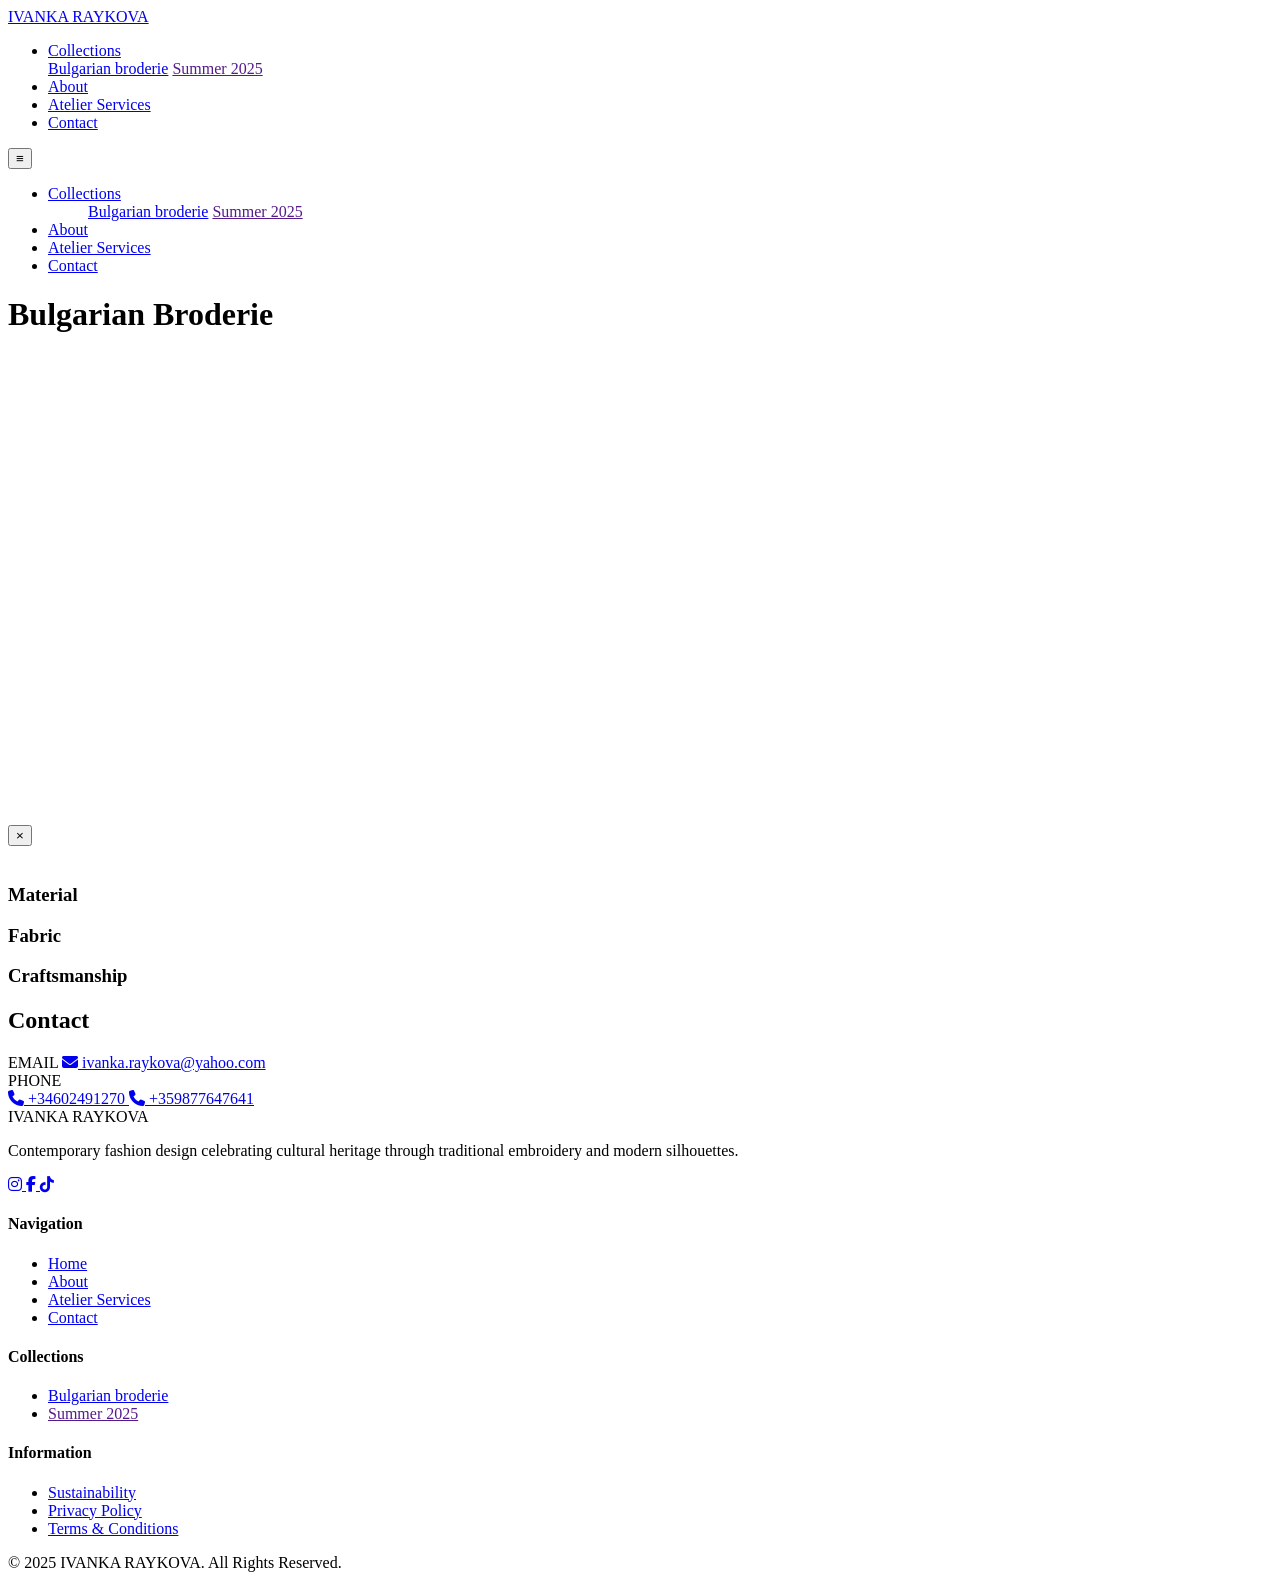
==== collections/bulgarian-broderie/index.html @ 5fd11f53 "fix hamburger on collection not working" ====
<!DOCTYPE html>
<html lang="en">

<head>
    <meta charset="UTF-8">
    <meta name="viewport" content="width=device-width, initial-scale=1.0">
    <title>Bulgarian Broderie | IVANKA RAYKOVA</title>
    <link rel="stylesheet" href="../../styles/collection-template.css">
    <link rel="stylesheet" href="https://cdnjs.cloudflare.com/ajax/libs/font-awesome/6.5.1/css/all.min.css">
</head>

<body>
    <!-- Header -->
    <header>
        <div class="container">
            <div class="header-content">
                <a href="../../index.html" class="logo">IVANKA RAYKOVA</a>
                <!-- Desktop Navigation -->
                <nav>
                    <ul class="nav-desktop">
                        <li class="dropdown">
                            <a href="#" class="dropdown-toggle">Collections</a>
                            <div class="dropdown-content">
                                <a href="../bulgarian-broderie/">Bulgarian broderie</a>
                                <a href="">Summer 2025</a>
                                <!-- <a href="">Winter 2024</a> -->
                            </div>
                        </li>
                        <li><a href="../../index.html#about">About</a></li>
                        <li><a href="../../index.html#atelier">Atelier Services</a></li>
                        <li><a href="../../index.html#contact">Contact</a></li>
                    </ul>
                </nav>

                <!-- Mobile Navigation Toggle -->
                <button class="mobile-nav-toggle">≡</button>
                <div class="mobile-nav">
                    <ul>
                        <li class="dropdown-mobile">
                            <a href="#">Collections</a>
                            <ul class="mobile-submenu">
                                <a href="../bulgarian-broderie/">Bulgarian broderie</a>
                                <a href="">Summer 2025</a>
                                <!-- <a href="">Winter 2024</a> -->
                            </ul>
                        </li>
                        <li><a href="../../index.html#about">About</a></li>
                        <li><a href="../../index.html#atelier">Atelier Services</a></li>
                        <li><a href="../../index.html#contact">Contact</a></li>
                    </ul>
                </div>
            </div>
        </div>
    </header>

    <!-- Collection Content -->
    <main>
        <div class="container">
            <h1 id="collection-title" class="section-title">Bulgarian Broderie</h1>

            <!-- Video Section -->
            <div class="collection-video">
                <iframe width="100%" height="450"
                    src="https://www.youtube.com/embed/IGnrsP5Ec30?autoplay=1&mute=0&quality=hd1080"
                    title="Bulgarian Broderie Collection" frameborder="0"
                    allow="accelerometer; autoplay; clipboard-write; encrypted-media; gyroscope; picture-in-picture; web-share"
                    allowfullscreen>
                </iframe>
            </div>

            <p id="collection-description" class="collection-description"></p>
            <div id="collection-grid" class="collection-grid"></div>
        </div>
    </main>

    <!-- Product Detail Modal -->
    <div id="product-detail" class="product-detail">
        <button id="closeDetailBtn" class="close-detail">&times;</button>
        <div class="detail-container">
            <div class="detail-image">
                <img id="detail-img" src="" alt="">
            </div>
            <div class="detail-info">
                <h2 id="detail-title" class="detail-title"></h2>
                <p id="detail-description"></p>
                <div class="detail-specs">
                    <div class="spec-item">
                        <h3>Material</h3>
                        <p id="detail-material"></p>
                    </div>
                    <div class="spec-item">
                        <h3>Fabric</h3>
                        <p id="detail-fabric"></p>
                    </div>
                    <div class="spec-item">
                        <h3>Craftsmanship</h3>
                        <p id="detail-craftsmanship"></p>
                    </div>
                </div>
            </div>
        </div>
    </div>

    <!-- Contact -->
    <section id="contact" class="contact">
        <div class="container">
            <h2 class="section-title">Contact</h2>
            <div class="contact-content">
                <div class="contact-item">
                    <span class="contact-label">EMAIL</span>
                    <a href="mailto:ivanka.raykova@yahoo.com" class="contact-link">
                        <i class="fas fa-envelope"></i>
                        ivanka.raykova@yahoo.com
                    </a>
                </div>
                <div class="contact-divider"></div>
                <div class="contact-item">
                    <span class="contact-label">PHONE</span>
                    <div class="phone-links">
                        <a href="tel:+34602491270" class="contact-link">
                            <i class="fas fa-phone"></i>
                            +34602491270
                        </a>
                        <a href="tel:+359877647641" class="contact-link">
                            <i class="fas fa-phone"></i>
                            +359877647641
                        </a>
                    </div>
                </div>
            </div>
        </div>
    </section>

    <!-- Footer -->
    <footer>
        <div class="container">
            <div class="footer-content">
                <div class="footer-col">
                    <div class="footer-logo">IVANKA RAYKOVA</div>
                    <p>Contemporary fashion design celebrating cultural heritage through traditional embroidery and
                        modern silhouettes.</p>
                    <div class="social-links">
                        <a href="https://www.instagram.com/ivanka.atelier/" class="social-link" target="_blank"
                            aria-label="Instagram">
                            <i class="fab fa-instagram"></i>
                        </a>
                        <a href="https://www.facebook.com/Bulgaritasdesign" class="social-link" target="_blank"
                            aria-label="Facebook">
                            <i class="fab fa-facebook-f"></i>
                        </a>
                        <a href="https://www.tiktok.com/@ivanka.atelier" class="social-link" target="_blank"
                            aria-label="TikTok">
                            <i class="fab fa-tiktok"></i>
                        </a>
                    </div>
                </div>
                <div class="footer-col">
                    <h4 class="footer-heading">Navigation</h4>
                    <ul class="footer-nav">
                        <li><a href="../../index.html">Home</a></li>
                        <li><a href="../../index.html#about">About</a></li>
                        <li><a href="../../index.html#atelier">Atelier Services</a></li>
                        <li><a href="../../index.html#contact">Contact</a></li>
                    </ul>
                </div>
                <div class="footer-col">
                    <h4 class="footer-heading">Collections</h4>
                    <ul class="footer-nav">
                        <li><a href="../bulgarian-broderie/">Bulgarian broderie</a></li>
                        <li><a href="">Summer 2025</a></li>
                        <!-- <li><a href="">Winter 2024</a></li> -->
                    </ul>
                </div>
                <div class="footer-col">
                    <h4 class="footer-heading">Information</h4>
                    <ul class="footer-nav">
                        <li><a href="../../sustainability.html" target="_blank">Sustainability</a></li>
                        <li><a href="../../privacy-policy.html" target="_blank">Privacy Policy</a></li>
                        <li><a href="../../terms-and-conditions.html" target="_blank">Terms & Conditions</a></li>
                    </ul>
                </div>
            </div>
            <div class="copyright">
                <p>&copy; 2025 IVANKA RAYKOVA. All Rights Reserved.</p>
            </div>
        </div>
    </footer>

    <!-- Scripts -->
    <script src="../../scripts/collection-template.js"></script>
    <script>
        // Mobile Navigation (same behavior as the homepage)
        const mobileNavToggle = document.querySelector('.mobile-nav-toggle');
        const mobileNav = document.querySelector('.mobile-nav');

        if (mobileNavToggle && mobileNav) {
            mobileNavToggle.addEventListener('click', () => {
                mobileNav.classList.toggle('active');
                mobileNavToggle.textContent = mobileNav.classList.contains('active') ? '×' : '≡';
            });
        }

        // Mobile dropdown submenu - prevent the whole menu from closing
        const mobileDropdownToggle = document.querySelector('.dropdown-mobile > a');
        const mobileSubmenu = document.querySelector('.mobile-submenu');

        if (mobileDropdownToggle && mobileSubmenu) {
            mobileDropdownToggle.addEventListener('click', (e) => {
                e.preventDefault();
                e.stopPropagation();
                mobileSubmenu.classList.toggle('active');
                mobileDropdownToggle.textContent = mobileSubmenu.classList.contains('active')
                    ? 'Collections -'
                    : 'Collections +';
            });
        }

        // Close mobile nav when clicking a link (except the dropdown toggle)
        const mobileNavLinks = document.querySelectorAll('.mobile-nav a:not(.dropdown-mobile > a)');
        mobileNavLinks.forEach(link => {
            link.addEventListener('click', () => {
                mobileNav.classList.remove('active');
                mobileNavToggle.textContent = '≡';
            });
        });

        // Form submission (prevent default)
        const form = document.querySelector('form');
        if (form) {
            form.addEventListener('submit', (e) => {
                e.preventDefault();
                alert('Thank you for your message. We will be in touch soon.');
                form.reset();
            });
        }
    </script>
</body>

</html>
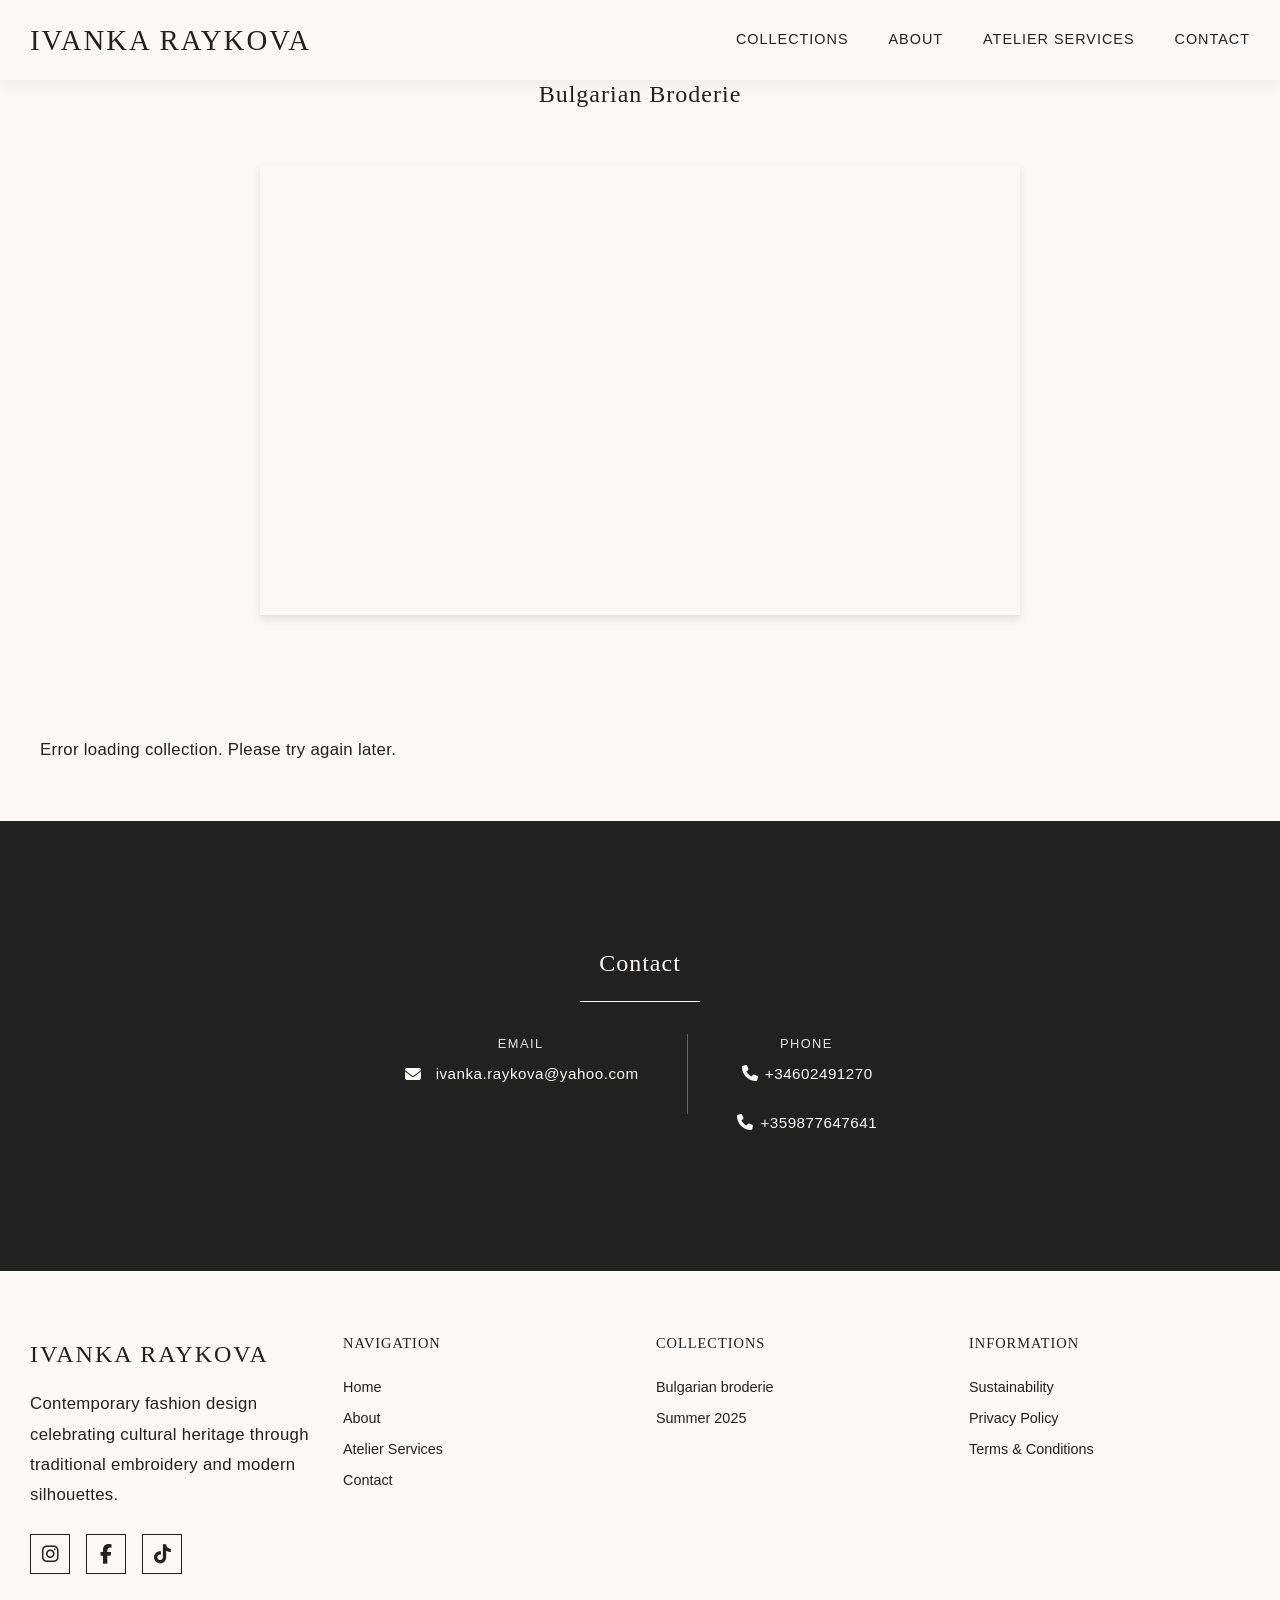
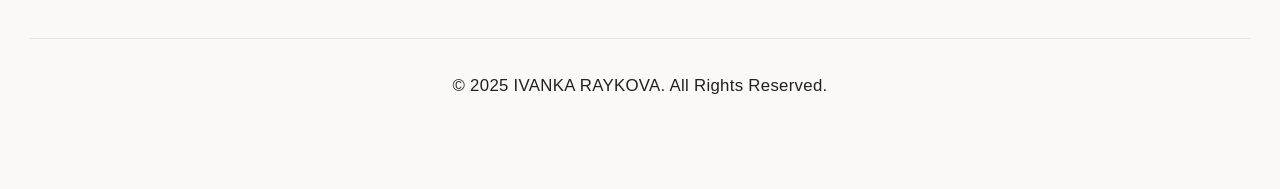
==== commit ed3ad6d1: "improvements" ====
--- a/collections/bulgarian-broderie/index.html
+++ b/collections/bulgarian-broderie/index.html
@@ -5,6 +5,23 @@
     <meta charset="UTF-8">
     <meta name="viewport" content="width=device-width, initial-scale=1.0">
     <title>Bulgarian Broderie | IVANKA RAYKOVA</title>
+    <meta name="description"
+        content="Bulgarian Broderie — a collection celebrating traditional Bulgarian embroidery reimagined in contemporary silhouettes. Handcrafted, made-to-order pieces by Ivanka Raykova.">
+    <link rel="canonical" href="https://ivankaraykova.com/collections/bulgarian-broderie/">
+    <link rel="icon" href="../../images/1.jpg" type="image/jpeg">
+    <link rel="apple-touch-icon" href="../../images/1.jpg">
+    <!-- Open Graph / social sharing -->
+    <meta property="og:type" content="website">
+    <meta property="og:title" content="Bulgarian Broderie | IVANKA RAYKOVA">
+    <meta property="og:description"
+        content="A collection celebrating traditional Bulgarian embroidery reimagined in contemporary silhouettes.">
+    <meta property="og:url" content="https://ivankaraykova.com/collections/bulgarian-broderie/">
+    <meta property="og:image" content="https://ivankaraykova.com/collections/bulgarian-broderie/images/1.jpg">
+    <meta name="twitter:card" content="summary_large_image">
+    <meta name="twitter:title" content="Bulgarian Broderie | IVANKA RAYKOVA">
+    <meta name="twitter:description"
+        content="A collection celebrating traditional Bulgarian embroidery reimagined in contemporary silhouettes.">
+    <meta name="twitter:image" content="https://ivankaraykova.com/collections/bulgarian-broderie/images/1.jpg">
     <link rel="stylesheet" href="../../styles/collection-template.css">
     <link rel="stylesheet" href="https://cdnjs.cloudflare.com/ajax/libs/font-awesome/6.5.1/css/all.min.css">
 </head>
@@ -33,8 +50,9 @@
                 </nav>
 
                 <!-- Mobile Navigation Toggle -->
-                <button class="mobile-nav-toggle">≡</button>
-                <div class="mobile-nav">
+                <button class="mobile-nav-toggle" aria-label="Open navigation menu" aria-expanded="false"
+                    aria-controls="mobile-nav">≡</button>
+                <div class="mobile-nav" id="mobile-nav">
                     <ul>
                         <li class="dropdown-mobile">
                             <a href="#">Collections</a>
@@ -140,15 +158,15 @@
                     <p>Contemporary fashion design celebrating cultural heritage through traditional embroidery and
                         modern silhouettes.</p>
                     <div class="social-links">
-                        <a href="https://www.instagram.com/ivanka.atelier/" class="social-link" target="_blank"
+                        <a href="https://www.instagram.com/ivanka.atelier/" class="social-link" target="_blank" rel="noopener noreferrer"
                             aria-label="Instagram">
                             <i class="fab fa-instagram"></i>
                         </a>
-                        <a href="https://www.facebook.com/Bulgaritasdesign" class="social-link" target="_blank"
+                        <a href="https://www.facebook.com/Bulgaritasdesign" class="social-link" target="_blank" rel="noopener noreferrer"
                             aria-label="Facebook">
                             <i class="fab fa-facebook-f"></i>
                         </a>
-                        <a href="https://www.tiktok.com/@ivanka.atelier" class="social-link" target="_blank"
+                        <a href="https://www.tiktok.com/@ivanka.atelier" class="social-link" target="_blank" rel="noopener noreferrer"
                             aria-label="TikTok">
                             <i class="fab fa-tiktok"></i>
                         </a>
@@ -174,9 +192,9 @@
                 <div class="footer-col">
                     <h4 class="footer-heading">Information</h4>
                     <ul class="footer-nav">
-                        <li><a href="../../sustainability.html" target="_blank">Sustainability</a></li>
-                        <li><a href="../../privacy-policy.html" target="_blank">Privacy Policy</a></li>
-                        <li><a href="../../terms-and-conditions.html" target="_blank">Terms & Conditions</a></li>
+                        <li><a href="../../sustainability.html" target="_blank" rel="noopener noreferrer">Sustainability</a></li>
+                        <li><a href="../../privacy-policy.html" target="_blank" rel="noopener noreferrer">Privacy Policy</a></li>
+                        <li><a href="../../terms-and-conditions.html" target="_blank" rel="noopener noreferrer">Terms & Conditions</a></li>
                     </ul>
                 </div>
             </div>
@@ -195,8 +213,10 @@
 
         if (mobileNavToggle && mobileNav) {
             mobileNavToggle.addEventListener('click', () => {
-                mobileNav.classList.toggle('active');
-                mobileNavToggle.textContent = mobileNav.classList.contains('active') ? '×' : '≡';
+                const isOpen = mobileNav.classList.toggle('active');
+                mobileNavToggle.textContent = isOpen ? '×' : '≡';
+                mobileNavToggle.setAttribute('aria-expanded', isOpen ? 'true' : 'false');
+                mobileNavToggle.setAttribute('aria-label', isOpen ? 'Close navigation menu' : 'Open navigation menu');
             });
         }
 
@@ -221,6 +241,8 @@
             link.addEventListener('click', () => {
                 mobileNav.classList.remove('active');
                 mobileNavToggle.textContent = '≡';
+                mobileNavToggle.setAttribute('aria-expanded', 'false');
+                mobileNavToggle.setAttribute('aria-label', 'Open navigation menu');
             });
         });
 
--- a/styles/collection-template.css
+++ b/styles/collection-template.css
@@ -0,0 +1,759 @@
+/* Base Styles */
+:root {
+    --primary-color: #faf9f6;
+    --secondary-color: #212121;
+    --accent-color: #e9e5dc;
+    --border-color: #e0d9cb;
+    --font-main: 'Montserrat', sans-serif;
+    --font-secondary: 'Cormorant Garamond', serif;
+    --transition: all 0.3s ease;
+    --shadow: 0 5px 15px rgba(0, 0, 0, 0.05);
+}
+
+* {
+    margin: 0;
+    padding: 0;
+    box-sizing: border-box;
+}
+
+body {
+    font-family: var(--font-main);
+    color: var(--secondary-color);
+    background-color: var(--primary-color);
+    line-height: 1.6;
+    overflow-x: hidden;
+    font-weight: 300;
+    padding-top: 80px;
+    /* Adjust this value based on your header height */
+}
+
+a {
+    text-decoration: none;
+    color: inherit;
+    transition: var(--transition);
+}
+
+ul {
+    list-style: none;
+}
+
+img {
+    max-width: 100%;
+    height: auto;
+    display: block;
+}
+
+button,
+.btn {
+    background: none;
+    border: none;
+    cursor: pointer;
+    font-family: inherit;
+    font-size: inherit;
+    padding: 0;
+    transition: var(--transition);
+}
+
+.container {
+    width: 100%;
+    max-width: 1400px;
+    margin: 0 auto;
+    padding: 0 30px;
+}
+
+/* Typography */
+h1,
+h2,
+h3,
+h4,
+h5 {
+    font-weight: normal;
+    line-height: 1.2;
+    font-family: var(--font-secondary);
+}
+
+h1 {
+    font-size: clamp(2.5rem, 6vw, 4rem);
+    letter-spacing: 1px;
+    font-weight: 400;
+}
+
+h2 {
+    font-size: clamp(1.8rem, 4vw, 2.8rem);
+    margin-bottom: 2rem;
+    letter-spacing: 0.5px;
+    font-weight: 400;
+}
+
+h3 {
+    font-size: clamp(1.4rem, 3vw, 2rem);
+    margin-bottom: 1rem;
+    font-weight: 400;
+}
+
+p {
+    margin-bottom: 1.5rem;
+    font-size: clamp(0.95rem, 2vw, 1.05rem);
+    letter-spacing: 0.3px;
+    line-height: 1.8;
+}
+
+.uppercase {
+    text-transform: uppercase;
+}
+
+.text-center {
+    text-align: center;
+}
+
+/* Header Styles */
+header {
+    position: fixed;
+    top: 0;
+    left: 0;
+    width: 100%;
+    z-index: 1000;
+    background-color: var(--primary-color);
+    transition: var(--transition);
+    backdrop-filter: blur(10px);
+    -webkit-backdrop-filter: blur(10px);
+    box-shadow: var(--shadow);
+}
+
+.header-content {
+    display: flex;
+    justify-content: space-between;
+    align-items: center;
+    padding: 1rem 0;
+    height: 80px;
+    /* Fixed height to match home page */
+}
+
+/* Adjust body padding to account for fixed header */
+body {
+    padding-top: 80px;
+    /* Match the header height */
+}
+
+.logo {
+    font-family: var(--font-secondary);
+    font-size: 1.8rem;
+    letter-spacing: 2px;
+}
+
+/* Desktop Navigation */
+.nav-desktop {
+    display: flex;
+    align-items: center;
+}
+
+.nav-desktop li {
+    margin-left: 2.5rem;
+    font-size: 0.9rem;
+    letter-spacing: 1px;
+    text-transform: uppercase;
+    position: relative;
+}
+
+.nav-desktop a {
+    position: relative;
+    transition: var(--transition);
+}
+
+.nav-desktop a:hover {
+    opacity: 0.7;
+}
+
+.nav-desktop a::after {
+    content: '';
+    position: absolute;
+    width: 0;
+    height: 1px;
+    bottom: -2px;
+    left: 0;
+    background-color: var(--secondary-color);
+    transition: var(--transition);
+}
+
+.nav-desktop a:hover::after {
+    width: 100%;
+}
+
+/* Dropdown menu styles */
+.dropdown {
+    position: relative;
+    display: inline-block;
+}
+
+.dropdown-toggle::after {
+    content: '▼';
+    font-size: 0.7rem;
+    margin-left: 5px;
+    vertical-align: middle;
+}
+
+.dropdown-content {
+    display: none;
+    position: absolute;
+    top: 100%;
+    left: 0;
+    background-color: var(--primary-color);
+    min-width: 200px;
+    box-shadow: 0px 8px 16px 0px rgba(0, 0, 0, 0.1);
+    z-index: 1;
+    margin-top: 10px;
+}
+
+/* Invisible bridge over the 10px gap so moving the cursor from the toggle
+   to the items keeps .dropdown:hover active (prevents the menu from
+   collapsing before a link can be clicked). */
+.dropdown-content::before {
+    content: '';
+    position: absolute;
+    top: -10px;
+    left: 0;
+    width: 100%;
+    height: 10px;
+}
+
+.dropdown:hover .dropdown-content,
+.dropdown:focus-within .dropdown-content {
+    display: block;
+}
+
+.dropdown-content a {
+    color: var(--secondary-color);
+    padding: 12px 16px;
+    text-decoration: none;
+    display: block;
+    font-size: 0.85rem;
+}
+
+.dropdown-content a:hover {
+    background-color: var(--accent-color);
+}
+
+/* Mobile Navigation */
+.mobile-nav-toggle {
+    display: none;
+    background: none;
+    border: none;
+    font-size: 1.5rem;
+    cursor: pointer;
+    z-index: 2000;
+}
+
+.mobile-nav {
+    position: fixed;
+    top: 0;
+    right: -100%;
+    width: 100%;
+    height: 100vh;
+    background-color: var(--primary-color);
+    padding: 6rem 2rem 2rem;
+    transition: var(--transition);
+    z-index: 1500;
+    overflow-y: auto;
+}
+
+.mobile-nav.active {
+    right: 0;
+}
+
+.mobile-nav li {
+    margin-bottom: 1.5rem;
+    font-size: 1.2rem;
+    text-transform: uppercase;
+    letter-spacing: 1px;
+}
+
+.mobile-submenu {
+    display: none;
+    margin: 1rem 0 0.5rem 1rem;
+    padding-left: 1rem;
+    border-left: 1px solid var(--accent-color);
+}
+
+.mobile-submenu.active {
+    display: block;
+}
+
+.mobile-submenu li {
+    margin-bottom: 1rem;
+    font-size: 1rem;
+}
+
+.dropdown-mobile>a::after {
+    content: ' +';
+    font-size: 1.2rem;
+}
+
+/* Mobile-only styles */
+@media screen and (max-width: 768px) {
+    .nav-desktop {
+        display: none;
+    }
+
+    .mobile-nav-toggle {
+        display: block;
+    }
+}
+
+/* Hide mobile nav on larger screens */
+@media screen and (min-width: 769px) {
+    .mobile-nav {
+        display: none !important;
+    }
+
+    .mobile-nav-toggle {
+        display: none !important;
+    }
+}
+
+/* Collection Styles */
+.collection-description {
+    max-width: 800px;
+    margin: 120px auto 5rem;
+    /* Increased top margin to account for fixed header */
+    text-align: center;
+    font-style: italic;
+    color: #565656;
+    padding: 0 20px;
+    /* Added padding for mobile */
+}
+
+.section-title {
+    text-align: center;
+    margin-bottom: 2rem;
+    font-family: var(--font-secondary);
+    position: relative;
+    padding-bottom: 1.5rem;
+    font-size: 1.5rem;
+    letter-spacing: 1px;
+}
+
+.section-title::after {
+    content: '';
+    position: absolute;
+    bottom: 0;
+    left: 50%;
+    transform: translateX(-50%);
+    width: 120px;
+    /* Increased width for longer underscore */
+    height: 1px;
+    background-color: var(--primary-color);
+}
+
+.collection-grid {
+    display: grid;
+    gap: 2rem;
+    margin: 2rem auto;
+}
+
+/* Mobile layout */
+@media screen and (max-width: 768px) {
+    .collection-grid {
+        grid-template-columns: 1fr;
+        max-width: 400px;
+    }
+}
+
+/* Tablet layout */
+@media screen and (min-width: 769px) and (max-width: 1024px) {
+    .collection-grid {
+        grid-template-columns: repeat(2, 1fr);
+        max-width: 800px;
+    }
+}
+
+/* Desktop layout */
+@media screen and (min-width: 1025px) {
+    .collection-grid {
+        grid-template-columns: repeat(3, 1fr);
+        max-width: 1200px;
+    }
+}
+
+.collection-item {
+    position: relative;
+    aspect-ratio: 2/3;
+    overflow: hidden;
+    cursor: pointer;
+}
+
+.collection-img {
+    width: 100%;
+    height: 100%;
+    object-fit: cover;
+    transition: transform 0.3s ease;
+}
+
+.collection-item:hover .collection-img {
+    transform: scale(1.05);
+}
+
+.collection-item::after {
+    content: 'View Details';
+    position: absolute;
+    bottom: 0;
+    left: 0;
+    width: 100%;
+    padding: 1rem;
+    background-color: rgba(255, 255, 255, 0.9);
+    color: var(--secondary-color);
+    text-align: center;
+    font-family: var(--font-secondary);
+    font-size: 1.1rem;
+    letter-spacing: 1px;
+    opacity: 0;
+    transform: translateY(100%);
+    transition: all 0.4s ease;
+}
+
+.collection-item:hover::after {
+    opacity: 1;
+    transform: translateY(0);
+}
+
+/* Mobile Styles */
+@media screen and (max-width: 768px) {
+    .nav-desktop {
+        display: none;
+    }
+
+    .mobile-nav-toggle {
+        display: block;
+    }
+
+    .detail-container {
+        flex-direction: column;
+        gap: 2rem;
+    }
+
+    .collection-grid {
+        grid-template-columns: repeat(auto-fill, minmax(280px, 1fr));
+        gap: 1.5rem;
+    }
+
+    .product-detail {
+        padding: 5rem 1rem 1rem;
+    }
+
+    .detail-image img {
+        max-height: 70vh;
+    }
+
+    .detail-title {
+        font-size: 2rem;
+    }
+
+    .detail-specs {
+        padding: 1.5rem;
+    }
+}
+
+/* Hide mobile nav on larger screens */
+@media screen and (min-width: 769px) {
+    .mobile-nav {
+        display: none !important;
+    }
+
+    .mobile-nav-toggle {
+        display: none !important;
+    }
+}
+
+/* Animations */
+@keyframes fadeIn {
+    from {
+        opacity: 0;
+        transform: translateY(10px);
+    }
+
+    to {
+        opacity: 1;
+        transform: translateY(0);
+    }
+}
+
+.fade-in {
+    animation: fadeIn 0.5s ease forwards;
+}
+
+.product-detail {
+    display: none;
+    position: fixed;
+    top: 0;
+    left: 0;
+    width: 100%;
+    height: 100%;
+    background-color: rgba(0, 0, 0, 0.9);
+    z-index: 2000;
+    overflow-y: auto;
+}
+
+.close-detail {
+    position: fixed !important;
+    top: 20px !important;
+    right: 20px !important;
+    width: 40px !important;
+    height: 40px !important;
+    background: none !important;
+    border: 2px solid #fff !important;
+    border-radius: 50% !important;
+    color: #fff !important;
+    font-size: 30px !important;
+    line-height: 35px !important;
+    text-align: center !important;
+    cursor: pointer !important;
+    z-index: 9999 !important;
+    display: block !important;
+}
+
+.close-detail:hover {
+    background-color: rgba(255, 255, 255, 0.2);
+}
+
+.detail-container {
+    max-width: 1200px;
+    margin: 40px auto;
+    padding: 20px;
+    display: grid;
+    grid-template-columns: 1fr 1fr;
+    gap: 40px;
+    color: white;
+}
+
+@media screen and (max-width: 768px) {
+    .detail-container {
+        grid-template-columns: 1fr;
+    }
+
+    .close-detail {
+        top: 10px;
+        right: 10px;
+    }
+}
+
+/* Home collection base styles */
+.home-collection {
+    display: grid;
+    gap: 2rem;
+    margin: 0 auto 4rem auto;
+}
+
+/* Mobile styles */
+@media screen and (max-width: 768px) {
+    .home-collection {
+        grid-template-columns: 1fr;
+        max-width: 400px;
+    }
+
+    .desktop-only {
+        display: none !important;
+    }
+
+    .main-item {
+        width: 100%;
+    }
+}
+
+/* Desktop styles */
+@media screen and (min-width: 769px) {
+    .home-collection {
+        grid-template-columns: repeat(2, 1fr);
+        max-width: 1200px;
+    }
+
+    .desktop-only {
+        display: block;
+    }
+}
+
+.collection-item {
+    position: relative;
+    overflow: hidden;
+    cursor: pointer;
+}
+
+.collection-img {
+    width: 100%;
+    height: 100%;
+    object-fit: cover;
+    transition: transform 0.3s ease;
+}
+
+.collection-item:hover .collection-img {
+    transform: scale(1.05);
+}
+
+/* Contact */
+.contact {
+    padding: 8rem 0;
+    background-color: var(--secondary-color);
+    color: var(--primary-color);
+}
+
+.contact-content {
+    display: flex;
+    align-items: flex-start;
+    justify-content: center;
+    gap: 3rem;
+    max-width: 800px;
+    margin: 0 auto;
+}
+
+.contact-item {
+    display: flex;
+    flex-direction: column;
+    align-items: center;
+}
+
+.contact-label {
+    text-transform: uppercase;
+    font-size: 0.8rem;
+    letter-spacing: 1.5px;
+    margin-bottom: 0.5rem;
+    opacity: 0.9;
+}
+
+.phone-links {
+    display: flex;
+    flex-direction: column;
+    align-items: center;
+    gap: 1rem;
+}
+
+.phone-links .contact-link {
+    display: block;
+    text-align: center;
+    margin-bottom: 0.5rem;
+}
+
+.contact-link {
+    display: flex;
+    align-items: center;
+    justify-content: center;
+    gap: 0.8rem;
+    white-space: nowrap;
+    font-size: 0.95rem;
+    letter-spacing: 0.5px;
+    transition: var(--transition);
+}
+
+.contact-link:hover {
+    opacity: 0.8;
+}
+
+.contact-link i {
+    font-size: 1rem;
+    width: 20px;
+    text-align: center;
+}
+
+.contact-divider {
+    width: 1px;
+    height: 80px;
+    background-color: rgba(255, 255, 255, 0.3);
+}
+
+@media screen and (max-width: 768px) {
+    .contact-content {
+        flex-direction: column;
+        gap: 1.5rem;
+    }
+
+    .contact-divider {
+        display: none;
+    }
+}
+
+/* Footer Styles */
+footer {
+    padding: 4rem 0;
+    background-color: var(--primary-color);
+}
+
+.footer-content {
+    display: flex;
+    flex-wrap: wrap;
+    justify-content: space-between;
+    gap: 2rem;
+}
+
+.footer-col {
+    flex: 1;
+    min-width: 200px;
+}
+
+.footer-logo {
+    font-family: var(--font-secondary);
+    font-size: 1.5rem;
+    letter-spacing: 2px;
+    margin-bottom: 1rem;
+}
+
+.footer-heading {
+    margin-bottom: 1.5rem;
+    font-size: 0.9rem;
+    letter-spacing: 1px;
+    text-transform: uppercase;
+}
+
+.footer-nav li {
+    margin-bottom: 0.5rem;
+    font-size: 0.9rem;
+}
+
+.footer-nav a:hover {
+    text-decoration: underline;
+}
+
+.social-links {
+    display: flex;
+    gap: 1rem;
+    margin-top: 1rem;
+}
+
+.social-link {
+    display: flex;
+    align-items: center;
+    justify-content: center;
+    width: 40px;
+    height: 40px;
+    border: 1px solid var(--secondary-color);
+    transition: var(--transition);
+    font-size: 1.2rem;
+}
+
+.social-link:hover {
+    background-color: var(--secondary-color);
+    color: var(--primary-color);
+}
+
+.copyright {
+    margin-top: 4rem;
+    padding-top: 2rem;
+    border-top: 1px solid rgba(33, 33, 33, 0.1);
+    text-align: center;
+    font-size: 0.8rem;
+}
+
+.collection-video {
+    max-width: 800px;
+    margin: 0 auto 3rem;
+    padding: 0 20px;
+}
+
+.collection-video video,
+.collection-video iframe {
+    width: 100%;
+    height: auto;
+    display: block;
+    box-shadow: 0 4px 8px rgba(0, 0, 0, 0.1);
+}
+
+.collection-video iframe {
+    aspect-ratio: 16/9;
+    height: 450px;
+}
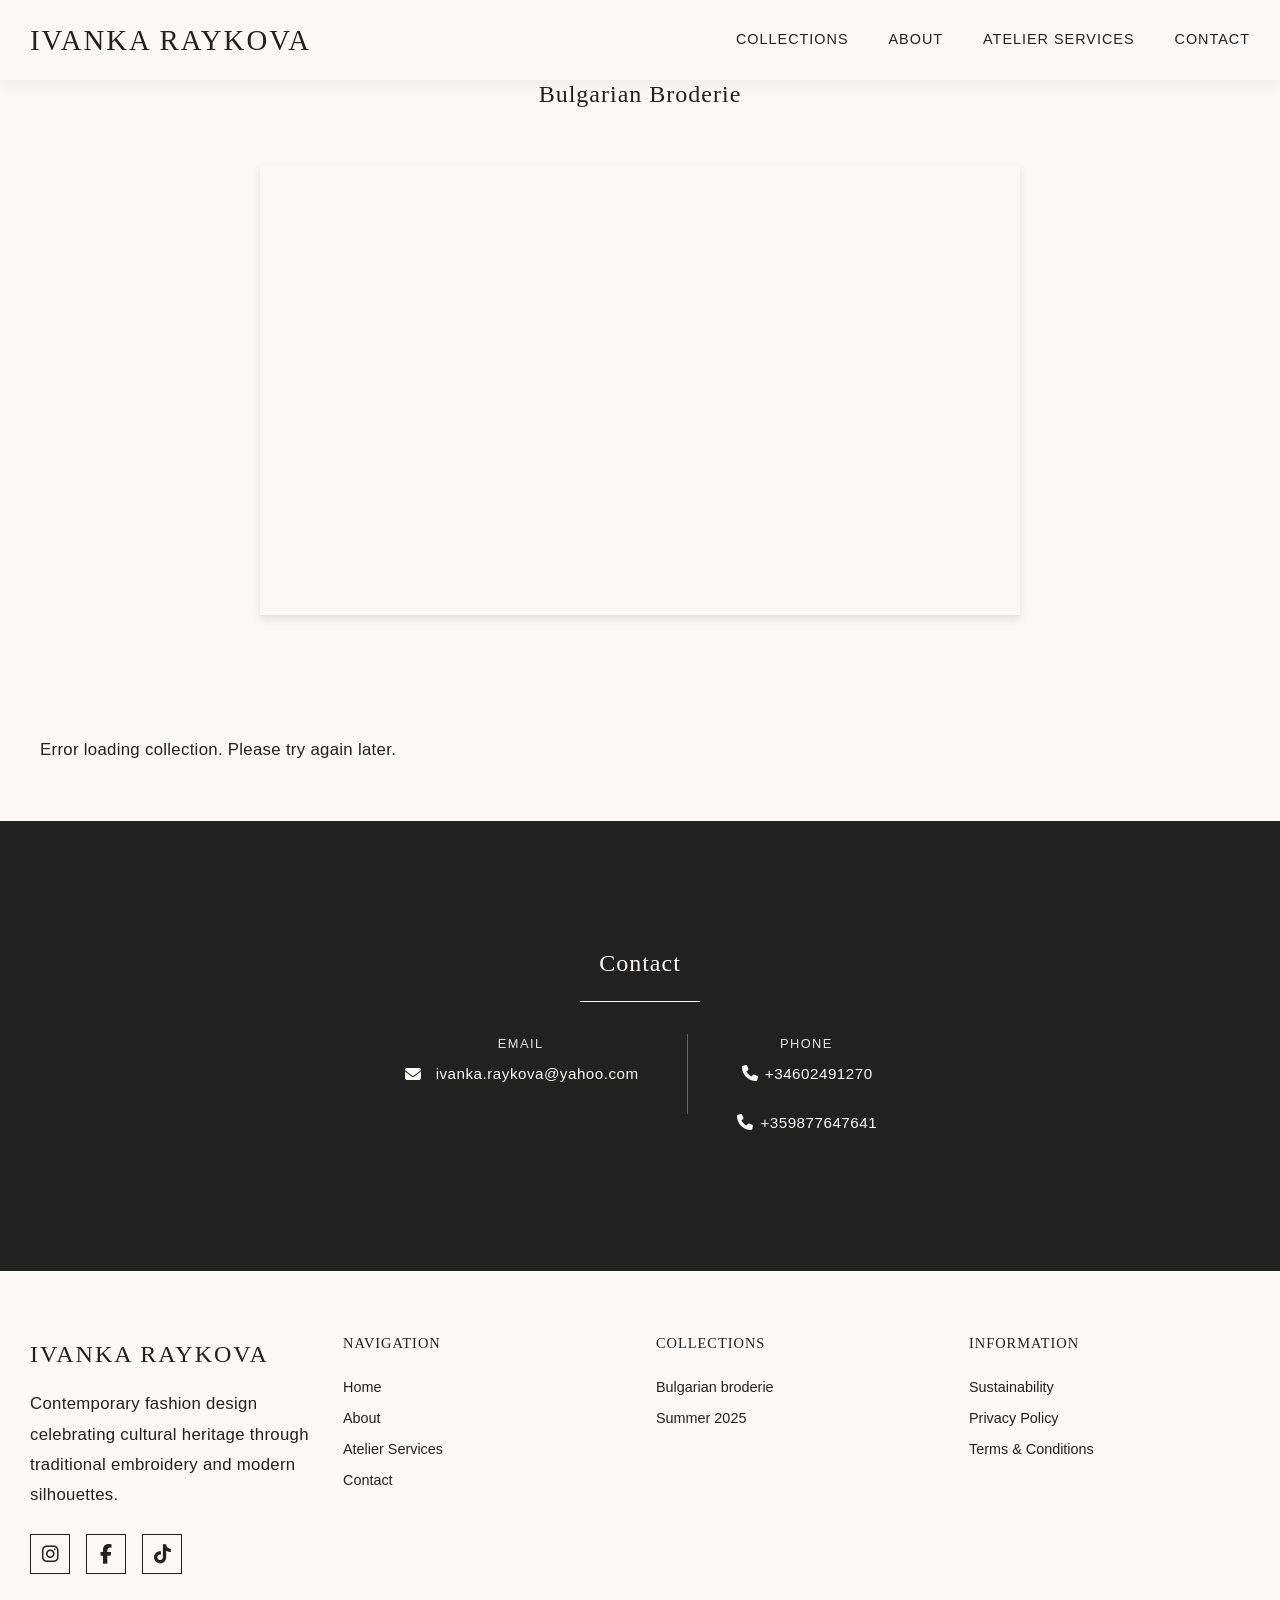
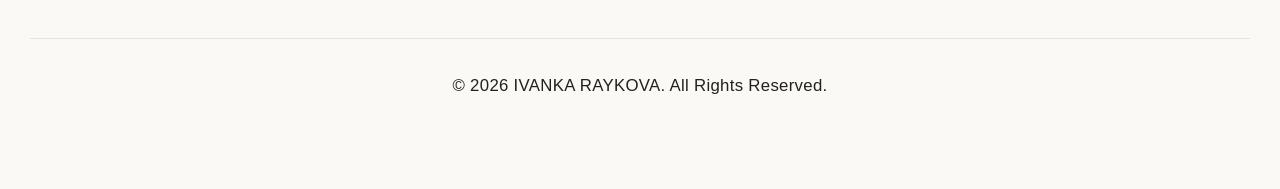
==== commit 6ab9da5a: "improvements" ====
--- a/collections/bulgarian-broderie/index.html
+++ b/collections/bulgarian-broderie/index.html
@@ -199,7 +199,7 @@
                 </div>
             </div>
             <div class="copyright">
-                <p>&copy; 2025 IVANKA RAYKOVA. All Rights Reserved.</p>
+                <p>&copy; 2026 IVANKA RAYKOVA. All Rights Reserved.</p>
             </div>
         </div>
     </footer>
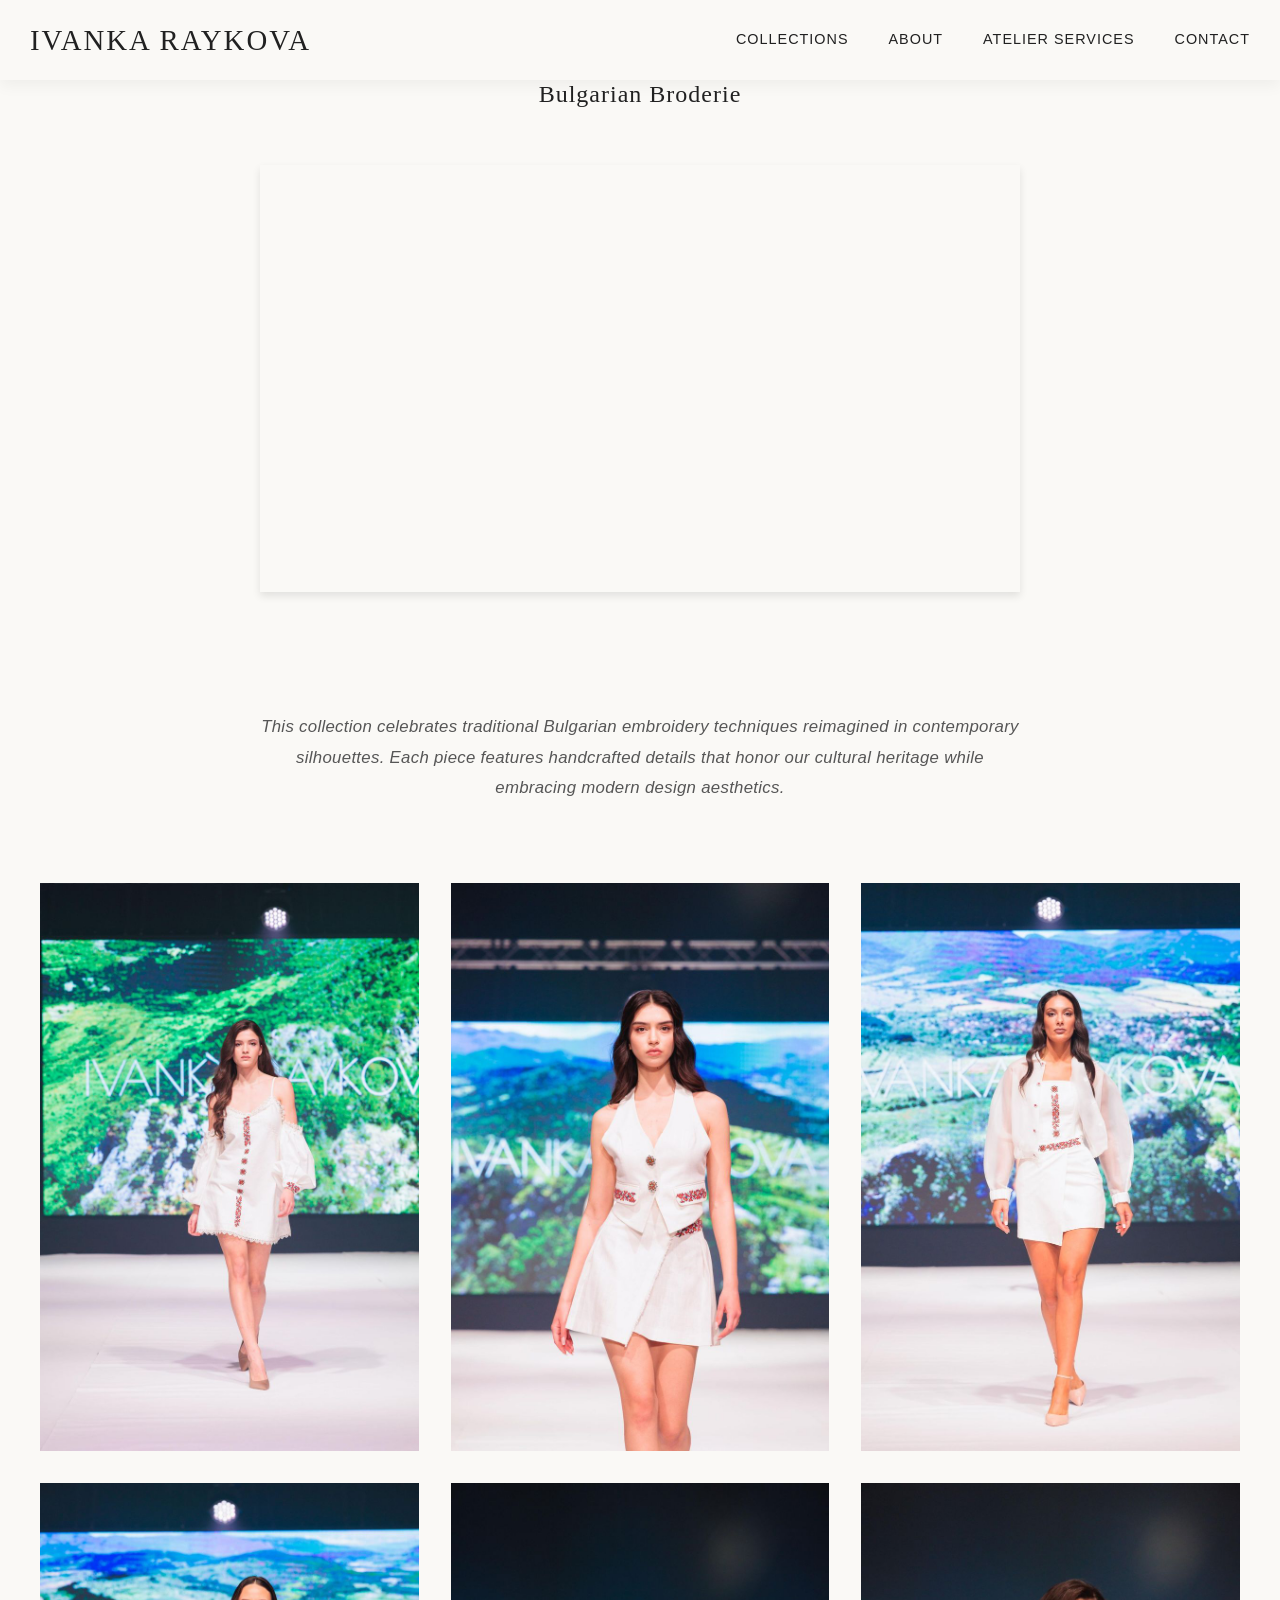
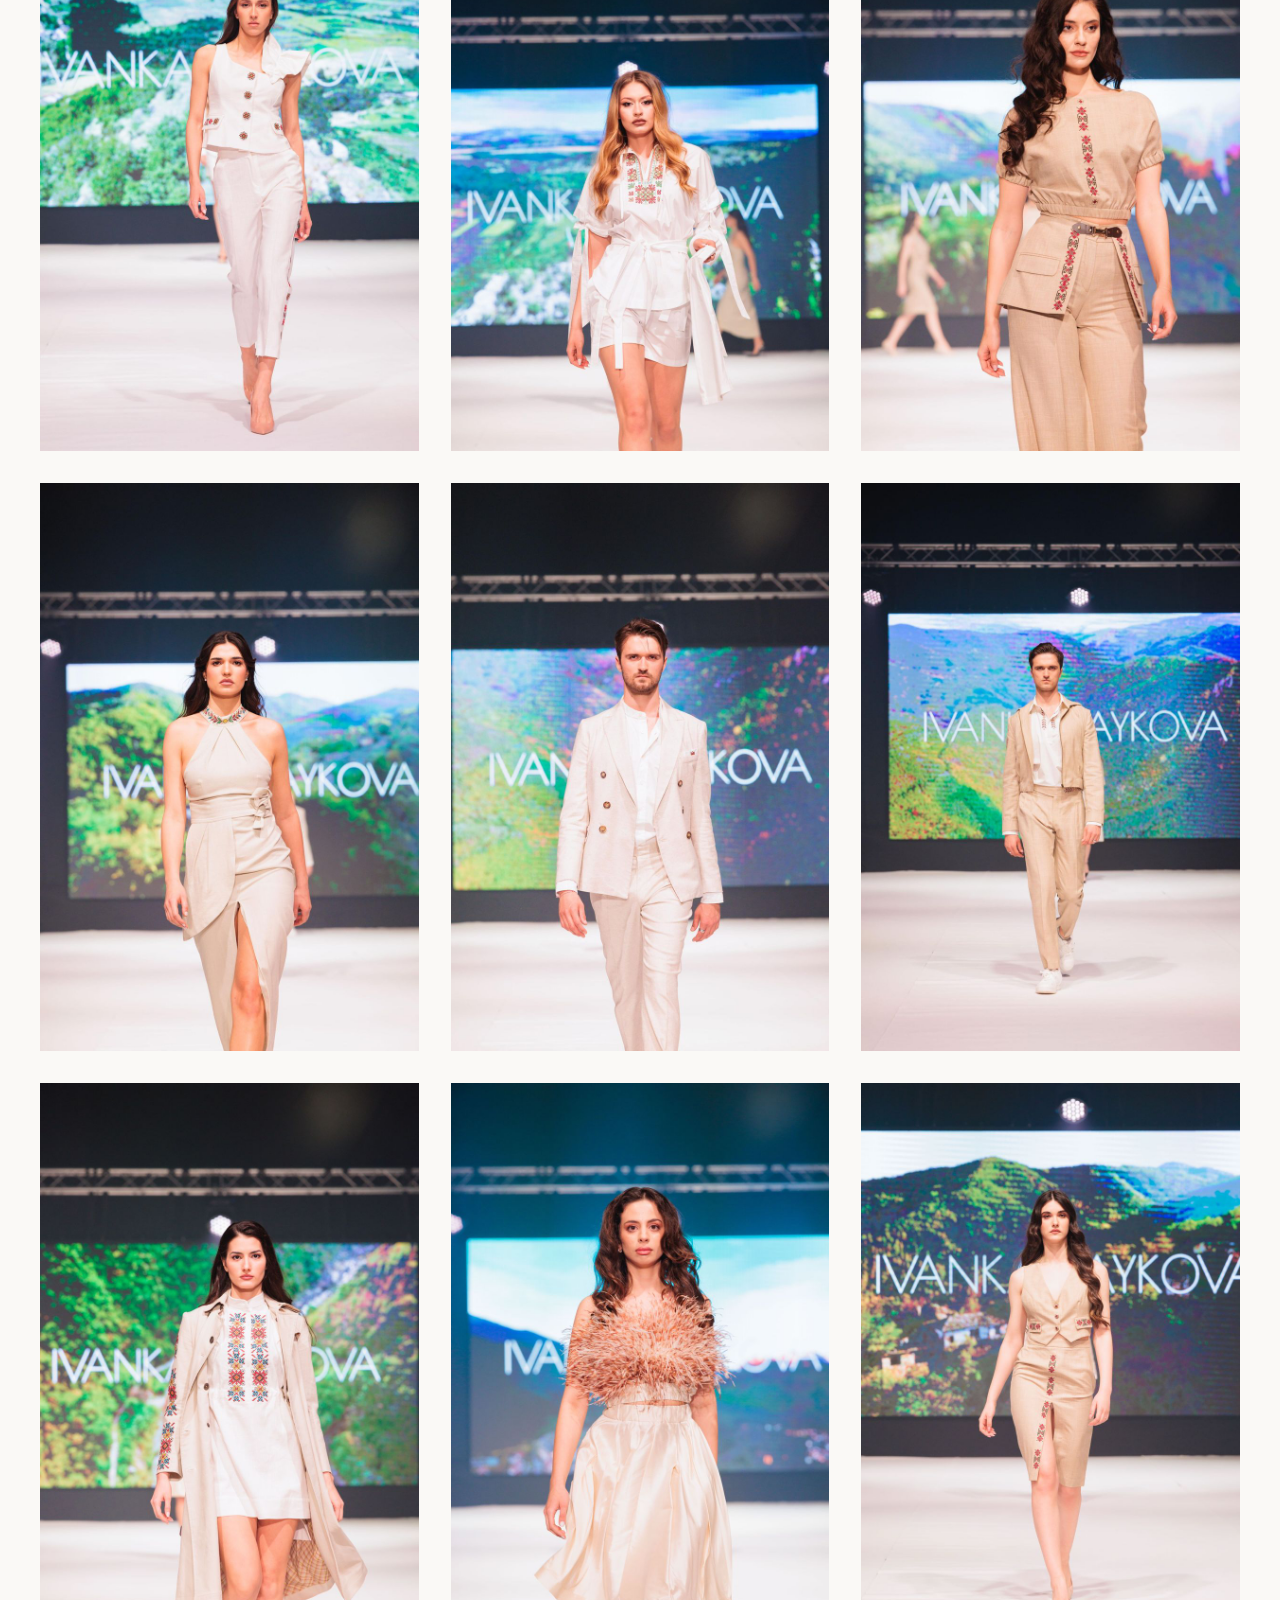
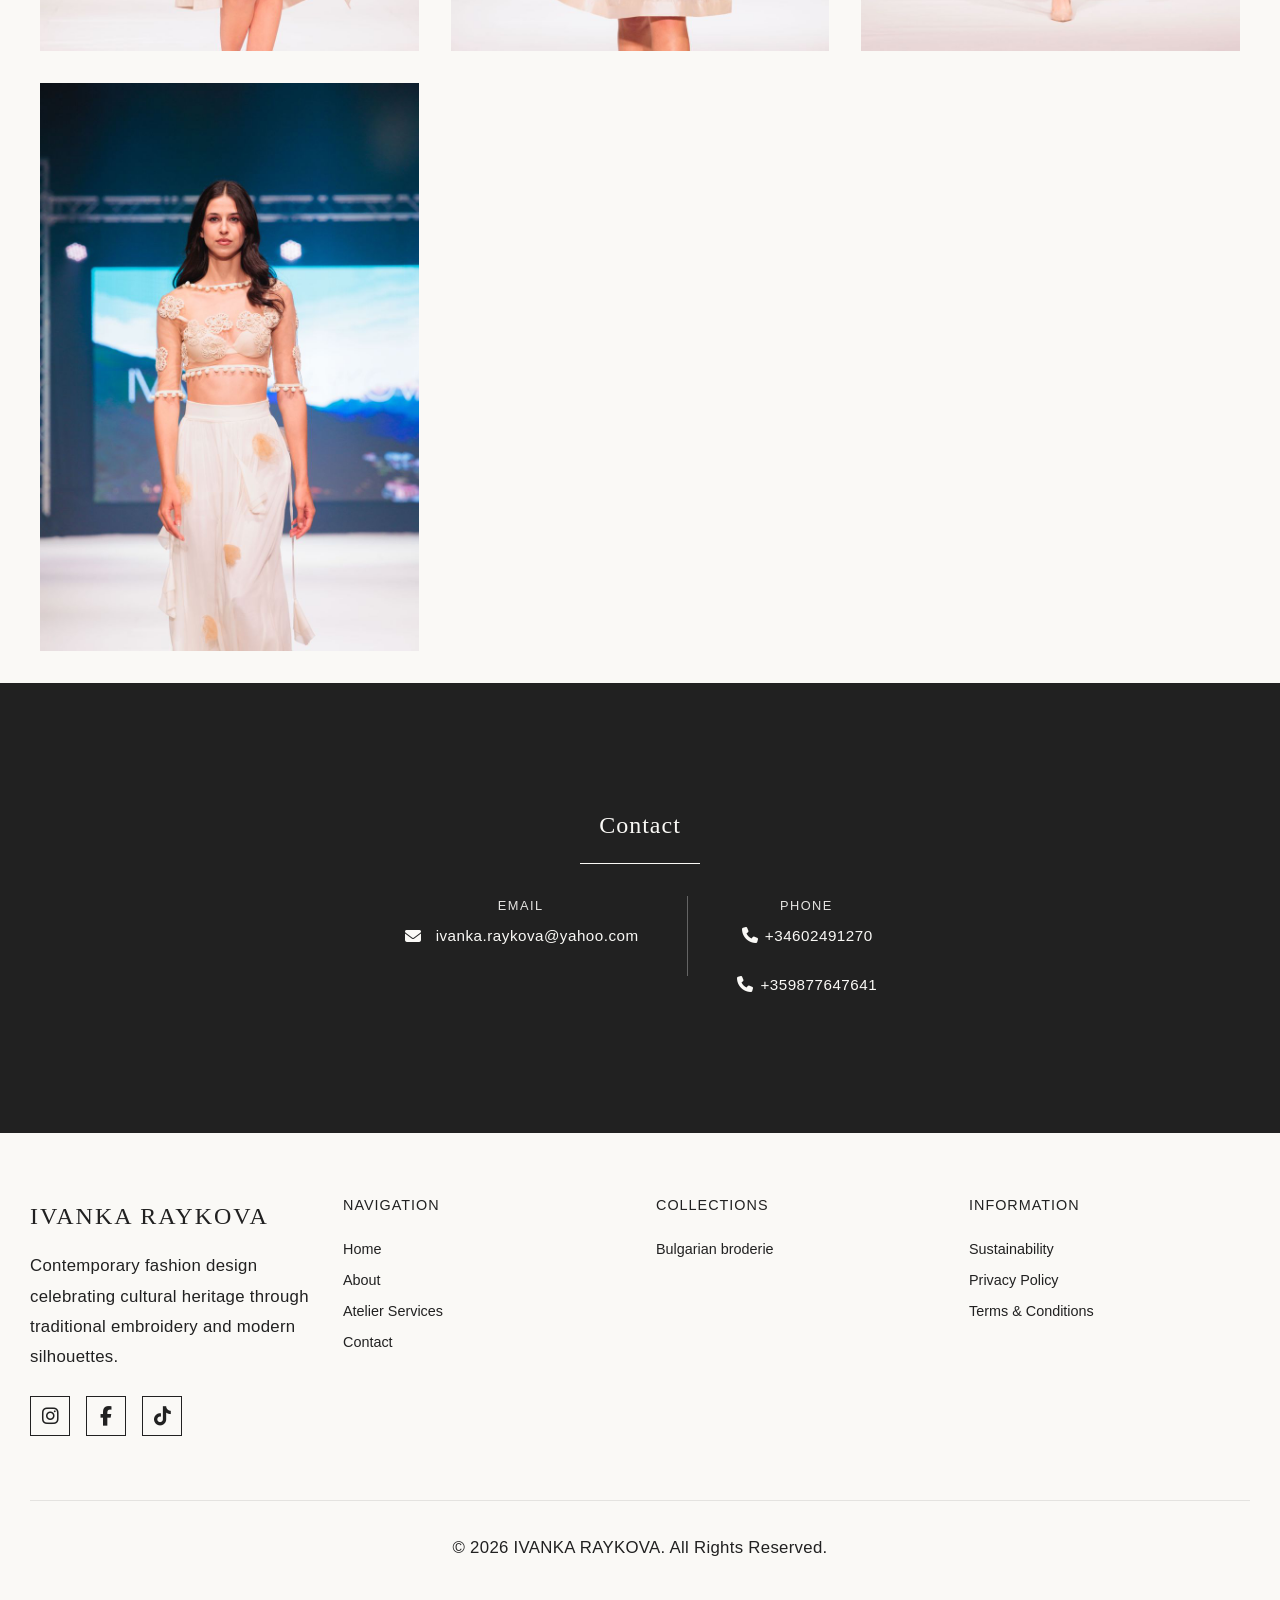
==== commit 6c4d2e8d: "fix: replace template legal pages, remove dead code and phantom links, slim images, make galleries a" ====
--- a/collections/bulgarian-broderie/index.html
+++ b/collections/bulgarian-broderie/index.html
@@ -1,261 +1,255 @@
-<!DOCTYPE html>
-<html lang="en">
-
-<head>
-    <meta charset="UTF-8">
-    <meta name="viewport" content="width=device-width, initial-scale=1.0">
-    <title>Bulgarian Broderie | IVANKA RAYKOVA</title>
-    <meta name="description"
-        content="Bulgarian Broderie — a collection celebrating traditional Bulgarian embroidery reimagined in contemporary silhouettes. Handcrafted, made-to-order pieces by Ivanka Raykova.">
-    <link rel="canonical" href="https://ivankaraykova.com/collections/bulgarian-broderie/">
-    <link rel="icon" href="../../images/1.jpg" type="image/jpeg">
-    <link rel="apple-touch-icon" href="../../images/1.jpg">
-    <!-- Open Graph / social sharing -->
-    <meta property="og:type" content="website">
-    <meta property="og:title" content="Bulgarian Broderie | IVANKA RAYKOVA">
-    <meta property="og:description"
-        content="A collection celebrating traditional Bulgarian embroidery reimagined in contemporary silhouettes.">
-    <meta property="og:url" content="https://ivankaraykova.com/collections/bulgarian-broderie/">
-    <meta property="og:image" content="https://ivankaraykova.com/collections/bulgarian-broderie/images/1.jpg">
-    <meta name="twitter:card" content="summary_large_image">
-    <meta name="twitter:title" content="Bulgarian Broderie | IVANKA RAYKOVA">
-    <meta name="twitter:description"
-        content="A collection celebrating traditional Bulgarian embroidery reimagined in contemporary silhouettes.">
-    <meta name="twitter:image" content="https://ivankaraykova.com/collections/bulgarian-broderie/images/1.jpg">
-    <link rel="stylesheet" href="../../styles/collection-template.css">
-    <link rel="stylesheet" href="https://cdnjs.cloudflare.com/ajax/libs/font-awesome/6.5.1/css/all.min.css">
-</head>
-
-<body>
-    <!-- Header -->
-    <header>
-        <div class="container">
-            <div class="header-content">
-                <a href="../../index.html" class="logo">IVANKA RAYKOVA</a>
-                <!-- Desktop Navigation -->
-                <nav>
-                    <ul class="nav-desktop">
-                        <li class="dropdown">
-                            <a href="#" class="dropdown-toggle">Collections</a>
-                            <div class="dropdown-content">
-                                <a href="../bulgarian-broderie/">Bulgarian broderie</a>
-                                <a href="">Summer 2025</a>
-                                <!-- <a href="">Winter 2024</a> -->
-                            </div>
-                        </li>
-                        <li><a href="../../index.html#about">About</a></li>
-                        <li><a href="../../index.html#atelier">Atelier Services</a></li>
-                        <li><a href="../../index.html#contact">Contact</a></li>
-                    </ul>
-                </nav>
-
-                <!-- Mobile Navigation Toggle -->
-                <button class="mobile-nav-toggle" aria-label="Open navigation menu" aria-expanded="false"
-                    aria-controls="mobile-nav">≡</button>
-                <div class="mobile-nav" id="mobile-nav">
-                    <ul>
-                        <li class="dropdown-mobile">
-                            <a href="#">Collections</a>
-                            <ul class="mobile-submenu">
-                                <a href="../bulgarian-broderie/">Bulgarian broderie</a>
-                                <a href="">Summer 2025</a>
-                                <!-- <a href="">Winter 2024</a> -->
-                            </ul>
-                        </li>
-                        <li><a href="../../index.html#about">About</a></li>
-                        <li><a href="../../index.html#atelier">Atelier Services</a></li>
-                        <li><a href="../../index.html#contact">Contact</a></li>
-                    </ul>
-                </div>
-            </div>
-        </div>
-    </header>
-
-    <!-- Collection Content -->
-    <main>
-        <div class="container">
-            <h1 id="collection-title" class="section-title">Bulgarian Broderie</h1>
-
-            <!-- Video Section -->
-            <div class="collection-video">
-                <iframe width="100%" height="450"
-                    src="https://www.youtube.com/embed/IGnrsP5Ec30?autoplay=1&mute=0&quality=hd1080"
-                    title="Bulgarian Broderie Collection" frameborder="0"
-                    allow="accelerometer; autoplay; clipboard-write; encrypted-media; gyroscope; picture-in-picture; web-share"
-                    allowfullscreen>
-                </iframe>
-            </div>
-
-            <p id="collection-description" class="collection-description"></p>
-            <div id="collection-grid" class="collection-grid"></div>
-        </div>
-    </main>
-
-    <!-- Product Detail Modal -->
-    <div id="product-detail" class="product-detail">
-        <button id="closeDetailBtn" class="close-detail">&times;</button>
-        <div class="detail-container">
-            <div class="detail-image">
-                <img id="detail-img" src="" alt="">
-            </div>
-            <div class="detail-info">
-                <h2 id="detail-title" class="detail-title"></h2>
-                <p id="detail-description"></p>
-                <div class="detail-specs">
-                    <div class="spec-item">
-                        <h3>Material</h3>
-                        <p id="detail-material"></p>
-                    </div>
-                    <div class="spec-item">
-                        <h3>Fabric</h3>
-                        <p id="detail-fabric"></p>
-                    </div>
-                    <div class="spec-item">
-                        <h3>Craftsmanship</h3>
-                        <p id="detail-craftsmanship"></p>
-                    </div>
-                </div>
-            </div>
-        </div>
-    </div>
-
-    <!-- Contact -->
-    <section id="contact" class="contact">
-        <div class="container">
-            <h2 class="section-title">Contact</h2>
-            <div class="contact-content">
-                <div class="contact-item">
-                    <span class="contact-label">EMAIL</span>
-                    <a href="mailto:ivanka.raykova@yahoo.com" class="contact-link">
-                        <i class="fas fa-envelope"></i>
-                        ivanka.raykova@yahoo.com
-                    </a>
-                </div>
-                <div class="contact-divider"></div>
-                <div class="contact-item">
-                    <span class="contact-label">PHONE</span>
-                    <div class="phone-links">
-                        <a href="tel:+34602491270" class="contact-link">
-                            <i class="fas fa-phone"></i>
-                            +34602491270
-                        </a>
-                        <a href="tel:+359877647641" class="contact-link">
-                            <i class="fas fa-phone"></i>
-                            +359877647641
-                        </a>
-                    </div>
-                </div>
-            </div>
-        </div>
-    </section>
-
-    <!-- Footer -->
-    <footer>
-        <div class="container">
-            <div class="footer-content">
-                <div class="footer-col">
-                    <div class="footer-logo">IVANKA RAYKOVA</div>
-                    <p>Contemporary fashion design celebrating cultural heritage through traditional embroidery and
-                        modern silhouettes.</p>
-                    <div class="social-links">
-                        <a href="https://www.instagram.com/ivanka.atelier/" class="social-link" target="_blank" rel="noopener noreferrer"
-                            aria-label="Instagram">
-                            <i class="fab fa-instagram"></i>
-                        </a>
-                        <a href="https://www.facebook.com/Bulgaritasdesign" class="social-link" target="_blank" rel="noopener noreferrer"
-                            aria-label="Facebook">
-                            <i class="fab fa-facebook-f"></i>
-                        </a>
-                        <a href="https://www.tiktok.com/@ivanka.atelier" class="social-link" target="_blank" rel="noopener noreferrer"
-                            aria-label="TikTok">
-                            <i class="fab fa-tiktok"></i>
-                        </a>
-                    </div>
-                </div>
-                <div class="footer-col">
-                    <h4 class="footer-heading">Navigation</h4>
-                    <ul class="footer-nav">
-                        <li><a href="../../index.html">Home</a></li>
-                        <li><a href="../../index.html#about">About</a></li>
-                        <li><a href="../../index.html#atelier">Atelier Services</a></li>
-                        <li><a href="../../index.html#contact">Contact</a></li>
-                    </ul>
-                </div>
-                <div class="footer-col">
-                    <h4 class="footer-heading">Collections</h4>
-                    <ul class="footer-nav">
-                        <li><a href="../bulgarian-broderie/">Bulgarian broderie</a></li>
-                        <li><a href="">Summer 2025</a></li>
-                        <!-- <li><a href="">Winter 2024</a></li> -->
-                    </ul>
-                </div>
-                <div class="footer-col">
-                    <h4 class="footer-heading">Information</h4>
-                    <ul class="footer-nav">
-                        <li><a href="../../sustainability.html" target="_blank" rel="noopener noreferrer">Sustainability</a></li>
-                        <li><a href="../../privacy-policy.html" target="_blank" rel="noopener noreferrer">Privacy Policy</a></li>
-                        <li><a href="../../terms-and-conditions.html" target="_blank" rel="noopener noreferrer">Terms & Conditions</a></li>
-                    </ul>
-                </div>
-            </div>
-            <div class="copyright">
-                <p>&copy; 2026 IVANKA RAYKOVA. All Rights Reserved.</p>
-            </div>
-        </div>
-    </footer>
-
-    <!-- Scripts -->
-    <script src="../../scripts/collection-template.js"></script>
-    <script>
-        // Mobile Navigation (same behavior as the homepage)
-        const mobileNavToggle = document.querySelector('.mobile-nav-toggle');
-        const mobileNav = document.querySelector('.mobile-nav');
-
-        if (mobileNavToggle && mobileNav) {
-            mobileNavToggle.addEventListener('click', () => {
-                const isOpen = mobileNav.classList.toggle('active');
-                mobileNavToggle.textContent = isOpen ? '×' : '≡';
-                mobileNavToggle.setAttribute('aria-expanded', isOpen ? 'true' : 'false');
-                mobileNavToggle.setAttribute('aria-label', isOpen ? 'Close navigation menu' : 'Open navigation menu');
-            });
-        }
-
-        // Mobile dropdown submenu - prevent the whole menu from closing
-        const mobileDropdownToggle = document.querySelector('.dropdown-mobile > a');
-        const mobileSubmenu = document.querySelector('.mobile-submenu');
-
-        if (mobileDropdownToggle && mobileSubmenu) {
-            mobileDropdownToggle.addEventListener('click', (e) => {
-                e.preventDefault();
-                e.stopPropagation();
-                mobileSubmenu.classList.toggle('active');
-                mobileDropdownToggle.textContent = mobileSubmenu.classList.contains('active')
-                    ? 'Collections -'
-                    : 'Collections +';
-            });
-        }
-
-        // Close mobile nav when clicking a link (except the dropdown toggle)
-        const mobileNavLinks = document.querySelectorAll('.mobile-nav a:not(.dropdown-mobile > a)');
-        mobileNavLinks.forEach(link => {
-            link.addEventListener('click', () => {
-                mobileNav.classList.remove('active');
-                mobileNavToggle.textContent = '≡';
-                mobileNavToggle.setAttribute('aria-expanded', 'false');
-                mobileNavToggle.setAttribute('aria-label', 'Open navigation menu');
-            });
-        });
-
-        // Form submission (prevent default)
-        const form = document.querySelector('form');
-        if (form) {
-            form.addEventListener('submit', (e) => {
-                e.preventDefault();
-                alert('Thank you for your message. We will be in touch soon.');
-                form.reset();
-            });
-        }
-    </script>
-</body>
-
+<!DOCTYPE html>
+<html lang="en">
+
+<head>
+    <meta charset="UTF-8">
+    <meta name="viewport" content="width=device-width, initial-scale=1.0">
+    <title>Bulgarian Broderie | IVANKA RAYKOVA</title>
+    <meta name="description"
+        content="Bulgarian Broderie — a collection celebrating traditional Bulgarian embroidery reimagined in contemporary silhouettes. Handcrafted, made-to-order pieces by Ivanka Raykova.">
+    <link rel="canonical" href="https://ivankaraykova.com/collections/bulgarian-broderie/">
+    <link rel="icon" href="../../images/favicon.svg" type="image/svg+xml">
+    <link rel="apple-touch-icon" href="../../images/apple-touch-icon.png">
+    <!-- Open Graph / social sharing -->
+    <meta property="og:type" content="website">
+    <meta property="og:title" content="Bulgarian Broderie | IVANKA RAYKOVA">
+    <meta property="og:description"
+        content="A collection celebrating traditional Bulgarian embroidery reimagined in contemporary silhouettes.">
+    <meta property="og:url" content="https://ivankaraykova.com/collections/bulgarian-broderie/">
+    <meta property="og:image" content="https://ivankaraykova.com/images/og-image.jpg">
+    <meta property="og:image:width" content="1200">
+    <meta property="og:image:height" content="630">
+    <meta name="twitter:card" content="summary_large_image">
+    <meta name="twitter:title" content="Bulgarian Broderie | IVANKA RAYKOVA">
+    <meta name="twitter:description"
+        content="A collection celebrating traditional Bulgarian embroidery reimagined in contemporary silhouettes.">
+    <meta name="twitter:image" content="https://ivankaraykova.com/images/og-image.jpg">
+    <link rel="stylesheet" href="../../styles/collection-template.css">
+    <link rel="stylesheet" href="https://cdnjs.cloudflare.com/ajax/libs/font-awesome/6.5.1/css/all.min.css"
+        integrity="sha384-t1nt8BQoYMLFN5p42tRAtuAAFQaCQODekUVeKKZrEnEyp4H2R0RHFz0KWpmj7i8g" crossorigin="anonymous" referrerpolicy="no-referrer">
+</head>
+
+<body>
+    <!-- Header -->
+    <header>
+        <div class="container">
+            <div class="header-content">
+                <a href="../../index.html" class="logo">IVANKA RAYKOVA</a>
+                <!-- Desktop Navigation -->
+                <nav>
+                    <ul class="nav-desktop">
+                        <li class="dropdown">
+                            <a href="#" class="dropdown-toggle">Collections</a>
+                            <div class="dropdown-content">
+                                <a href="../bulgarian-broderie/">Bulgarian broderie</a>
+                                <!-- <a href="">Summer 2025</a> -->
+                                <!-- <a href="">Winter 2024</a> -->
+                            </div>
+                        </li>
+                        <li><a href="../../index.html#about">About</a></li>
+                        <li><a href="../../index.html#atelier">Atelier Services</a></li>
+                        <li><a href="../../index.html#contact">Contact</a></li>
+                    </ul>
+                </nav>
+
+                <!-- Mobile Navigation Toggle -->
+                <button class="mobile-nav-toggle" aria-label="Open navigation menu" aria-expanded="false"
+                    aria-controls="mobile-nav">≡</button>
+                <div class="mobile-nav" id="mobile-nav">
+                    <ul>
+                        <li class="dropdown-mobile">
+                            <a href="#">Collections</a>
+                            <ul class="mobile-submenu">
+                                <li><a href="../bulgarian-broderie/">Bulgarian broderie</a></li>
+                                <!-- <li><a href="">Summer 2025</a></li> -->
+                                <!-- <li><a href="">Winter 2024</a></li> -->
+                            </ul>
+                        </li>
+                        <li><a href="../../index.html#about">About</a></li>
+                        <li><a href="../../index.html#atelier">Atelier Services</a></li>
+                        <li><a href="../../index.html#contact">Contact</a></li>
+                    </ul>
+                </div>
+            </div>
+        </div>
+    </header>
+
+    <!-- Collection Content -->
+    <main>
+        <div class="container">
+            <h1 id="collection-title" class="section-title">Bulgarian Broderie</h1>
+
+            <!-- Video Section -->
+            <div class="collection-video">
+                <iframe width="800" height="450"
+                    src="https://www.youtube-nocookie.com/embed/IGnrsP5Ec30?autoplay=1&amp;mute=1&amp;rel=0"
+                    title="Bulgarian Broderie collection runway video" loading="lazy"
+                    allow="accelerometer; autoplay; clipboard-write; encrypted-media; gyroscope; picture-in-picture; web-share"
+                    referrerpolicy="strict-origin-when-cross-origin" allowfullscreen>
+                </iframe>
+            </div>
+
+            <p id="collection-description" class="collection-description"></p>
+            <div id="collection-grid" class="collection-grid"></div>
+        </div>
+    </main>
+
+    <!-- Product Detail Modal -->
+    <div id="product-detail" class="product-detail" role="dialog" aria-modal="true" aria-labelledby="detail-title"
+        hidden>
+        <button id="closeDetailBtn" class="close-detail" aria-label="Close details">&times;</button>
+        <div class="detail-container">
+            <div class="detail-image">
+                <img id="detail-img" src="[data-uri]" alt="">
+            </div>
+            <div class="detail-info">
+                <h2 id="detail-title" class="detail-title">Item details</h2>
+                <p id="detail-description"></p>
+                <div class="detail-specs">
+                    <div class="spec-item">
+                        <h3>Material</h3>
+                        <p id="detail-material"></p>
+                    </div>
+                    <div class="spec-item">
+                        <h3>Fabric</h3>
+                        <p id="detail-fabric"></p>
+                    </div>
+                    <div class="spec-item">
+                        <h3>Craftsmanship</h3>
+                        <p id="detail-craftsmanship"></p>
+                    </div>
+                </div>
+            </div>
+        </div>
+    </div>
+
+    <!-- Contact -->
+    <section id="contact" class="contact">
+        <div class="container">
+            <h2 class="section-title">Contact</h2>
+            <div class="contact-content">
+                <div class="contact-item">
+                    <span class="contact-label">EMAIL</span>
+                    <a href="mailto:ivanka.raykova@yahoo.com" class="contact-link">
+                        <i class="fas fa-envelope"></i>
+                        ivanka.raykova@yahoo.com
+                    </a>
+                </div>
+                <div class="contact-divider"></div>
+                <div class="contact-item">
+                    <span class="contact-label">PHONE</span>
+                    <div class="phone-links">
+                        <a href="tel:+34602491270" class="contact-link">
+                            <i class="fas fa-phone"></i>
+                            +34602491270
+                        </a>
+                        <a href="tel:+359877647641" class="contact-link">
+                            <i class="fas fa-phone"></i>
+                            +359877647641
+                        </a>
+                    </div>
+                </div>
+            </div>
+        </div>
+    </section>
+
+    <!-- Footer -->
+    <footer>
+        <div class="container">
+            <div class="footer-content">
+                <div class="footer-col">
+                    <div class="footer-logo">IVANKA RAYKOVA</div>
+                    <p>Contemporary fashion design celebrating cultural heritage through traditional embroidery and
+                        modern silhouettes.</p>
+                    <div class="social-links">
+                        <a href="https://www.instagram.com/ivanka.atelier/" class="social-link" target="_blank" rel="noopener noreferrer"
+                            aria-label="Instagram">
+                            <i class="fab fa-instagram"></i>
+                        </a>
+                        <a href="https://www.facebook.com/Bulgaritasdesign" class="social-link" target="_blank" rel="noopener noreferrer"
+                            aria-label="Facebook">
+                            <i class="fab fa-facebook-f"></i>
+                        </a>
+                        <a href="https://www.tiktok.com/@ivanka.atelier" class="social-link" target="_blank" rel="noopener noreferrer"
+                            aria-label="TikTok">
+                            <i class="fab fa-tiktok"></i>
+                        </a>
+                    </div>
+                </div>
+                <div class="footer-col">
+                    <h3 class="footer-heading">Navigation</h3>
+                    <ul class="footer-nav">
+                        <li><a href="../../index.html">Home</a></li>
+                        <li><a href="../../index.html#about">About</a></li>
+                        <li><a href="../../index.html#atelier">Atelier Services</a></li>
+                        <li><a href="../../index.html#contact">Contact</a></li>
+                    </ul>
+                </div>
+                <div class="footer-col">
+                    <h3 class="footer-heading">Collections</h3>
+                    <ul class="footer-nav">
+                        <li><a href="../bulgarian-broderie/">Bulgarian broderie</a></li>
+                        <!-- <li><a href="">Summer 2025</a></li> -->
+                        <!-- <li><a href="">Winter 2024</a></li> -->
+                    </ul>
+                </div>
+                <div class="footer-col">
+                    <h3 class="footer-heading">Information</h3>
+                    <ul class="footer-nav">
+                        <li><a href="../../sustainability.html" target="_blank" rel="noopener noreferrer">Sustainability</a></li>
+                        <li><a href="../../privacy-policy.html" target="_blank" rel="noopener noreferrer">Privacy Policy</a></li>
+                        <li><a href="../../terms-and-conditions.html" target="_blank" rel="noopener noreferrer">Terms & Conditions</a></li>
+                    </ul>
+                </div>
+            </div>
+            <div class="copyright">
+                <p>&copy; 2026 IVANKA RAYKOVA. All Rights Reserved.</p>
+            </div>
+        </div>
+    </footer>
+
+    <!-- Scripts -->
+    <script src="../../scripts/collection-template.js"></script>
+    <script>
+        // Mobile Navigation (same behavior as the homepage)
+        const mobileNavToggle = document.querySelector('.mobile-nav-toggle');
+        const mobileNav = document.querySelector('.mobile-nav');
+
+        if (mobileNavToggle && mobileNav) {
+            mobileNavToggle.addEventListener('click', () => {
+                const isOpen = mobileNav.classList.toggle('active');
+                mobileNavToggle.textContent = isOpen ? '×' : '≡';
+                mobileNavToggle.setAttribute('aria-expanded', isOpen ? 'true' : 'false');
+                mobileNavToggle.setAttribute('aria-label', isOpen ? 'Close navigation menu' : 'Open navigation menu');
+            });
+        }
+
+        // Mobile dropdown submenu - prevent the whole menu from closing
+        const mobileDropdownToggle = document.querySelector('.dropdown-mobile > a');
+        const mobileSubmenu = document.querySelector('.mobile-submenu');
+
+        if (mobileDropdownToggle && mobileSubmenu) {
+            mobileDropdownToggle.addEventListener('click', (e) => {
+                e.preventDefault();
+                e.stopPropagation();
+                mobileSubmenu.classList.toggle('active');
+                mobileDropdownToggle.textContent = mobileSubmenu.classList.contains('active')
+                    ? 'Collections -'
+                    : 'Collections +';
+            });
+        }
+
+        // Close mobile nav when clicking a link (except the dropdown toggle)
+        const mobileNavLinks = document.querySelectorAll('.mobile-nav a:not(.dropdown-mobile > a)');
+        mobileNavLinks.forEach(link => {
+            link.addEventListener('click', () => {
+                mobileNav.classList.remove('active');
+                mobileNavToggle.textContent = '≡';
+                mobileNavToggle.setAttribute('aria-expanded', 'false');
+                mobileNavToggle.setAttribute('aria-label', 'Open navigation menu');
+            });
+        });
+    </script>
+</body>
+
 </html>
--- a/styles/collection-template.css
+++ b/styles/collection-template.css
@@ -1,759 +1,732 @@
-/* Base Styles */
-:root {
-    --primary-color: #faf9f6;
-    --secondary-color: #212121;
-    --accent-color: #e9e5dc;
-    --border-color: #e0d9cb;
-    --font-main: 'Montserrat', sans-serif;
-    --font-secondary: 'Cormorant Garamond', serif;
-    --transition: all 0.3s ease;
-    --shadow: 0 5px 15px rgba(0, 0, 0, 0.05);
-}
-
-* {
-    margin: 0;
-    padding: 0;
-    box-sizing: border-box;
-}
-
-body {
-    font-family: var(--font-main);
-    color: var(--secondary-color);
-    background-color: var(--primary-color);
-    line-height: 1.6;
-    overflow-x: hidden;
-    font-weight: 300;
-    padding-top: 80px;
-    /* Adjust this value based on your header height */
-}
-
-a {
-    text-decoration: none;
-    color: inherit;
-    transition: var(--transition);
-}
-
-ul {
-    list-style: none;
-}
-
-img {
-    max-width: 100%;
-    height: auto;
-    display: block;
-}
-
-button,
-.btn {
-    background: none;
-    border: none;
-    cursor: pointer;
-    font-family: inherit;
-    font-size: inherit;
-    padding: 0;
-    transition: var(--transition);
-}
-
-.container {
-    width: 100%;
-    max-width: 1400px;
-    margin: 0 auto;
-    padding: 0 30px;
-}
-
-/* Typography */
-h1,
-h2,
-h3,
-h4,
-h5 {
-    font-weight: normal;
-    line-height: 1.2;
-    font-family: var(--font-secondary);
-}
-
-h1 {
-    font-size: clamp(2.5rem, 6vw, 4rem);
-    letter-spacing: 1px;
-    font-weight: 400;
-}
-
-h2 {
-    font-size: clamp(1.8rem, 4vw, 2.8rem);
-    margin-bottom: 2rem;
-    letter-spacing: 0.5px;
-    font-weight: 400;
-}
-
-h3 {
-    font-size: clamp(1.4rem, 3vw, 2rem);
-    margin-bottom: 1rem;
-    font-weight: 400;
-}
-
-p {
-    margin-bottom: 1.5rem;
-    font-size: clamp(0.95rem, 2vw, 1.05rem);
-    letter-spacing: 0.3px;
-    line-height: 1.8;
-}
-
-.uppercase {
-    text-transform: uppercase;
-}
-
-.text-center {
-    text-align: center;
-}
-
-/* Header Styles */
-header {
-    position: fixed;
-    top: 0;
-    left: 0;
-    width: 100%;
-    z-index: 1000;
-    background-color: var(--primary-color);
-    transition: var(--transition);
-    backdrop-filter: blur(10px);
-    -webkit-backdrop-filter: blur(10px);
-    box-shadow: var(--shadow);
-}
-
-.header-content {
-    display: flex;
-    justify-content: space-between;
-    align-items: center;
-    padding: 1rem 0;
-    height: 80px;
-    /* Fixed height to match home page */
-}
-
-/* Adjust body padding to account for fixed header */
-body {
-    padding-top: 80px;
-    /* Match the header height */
-}
-
-.logo {
-    font-family: var(--font-secondary);
-    font-size: 1.8rem;
-    letter-spacing: 2px;
-}
-
-/* Desktop Navigation */
-.nav-desktop {
-    display: flex;
-    align-items: center;
-}
-
-.nav-desktop li {
-    margin-left: 2.5rem;
-    font-size: 0.9rem;
-    letter-spacing: 1px;
-    text-transform: uppercase;
-    position: relative;
-}
-
-.nav-desktop a {
-    position: relative;
-    transition: var(--transition);
-}
-
-.nav-desktop a:hover {
-    opacity: 0.7;
-}
-
-.nav-desktop a::after {
-    content: '';
-    position: absolute;
-    width: 0;
-    height: 1px;
-    bottom: -2px;
-    left: 0;
-    background-color: var(--secondary-color);
-    transition: var(--transition);
-}
-
-.nav-desktop a:hover::after {
-    width: 100%;
-}
-
-/* Dropdown menu styles */
-.dropdown {
-    position: relative;
-    display: inline-block;
-}
-
-.dropdown-toggle::after {
-    content: '▼';
-    font-size: 0.7rem;
-    margin-left: 5px;
-    vertical-align: middle;
-}
-
-.dropdown-content {
-    display: none;
-    position: absolute;
-    top: 100%;
-    left: 0;
-    background-color: var(--primary-color);
-    min-width: 200px;
-    box-shadow: 0px 8px 16px 0px rgba(0, 0, 0, 0.1);
-    z-index: 1;
-    margin-top: 10px;
-}
-
-/* Invisible bridge over the 10px gap so moving the cursor from the toggle
-   to the items keeps .dropdown:hover active (prevents the menu from
-   collapsing before a link can be clicked). */
-.dropdown-content::before {
-    content: '';
-    position: absolute;
-    top: -10px;
-    left: 0;
-    width: 100%;
-    height: 10px;
-}
-
-.dropdown:hover .dropdown-content,
-.dropdown:focus-within .dropdown-content {
-    display: block;
-}
-
-.dropdown-content a {
-    color: var(--secondary-color);
-    padding: 12px 16px;
-    text-decoration: none;
-    display: block;
-    font-size: 0.85rem;
-}
-
-.dropdown-content a:hover {
-    background-color: var(--accent-color);
-}
-
-/* Mobile Navigation */
-.mobile-nav-toggle {
-    display: none;
-    background: none;
-    border: none;
-    font-size: 1.5rem;
-    cursor: pointer;
-    z-index: 2000;
-}
-
-.mobile-nav {
-    position: fixed;
-    top: 0;
-    right: -100%;
-    width: 100%;
-    height: 100vh;
-    background-color: var(--primary-color);
-    padding: 6rem 2rem 2rem;
-    transition: var(--transition);
-    z-index: 1500;
-    overflow-y: auto;
-}
-
-.mobile-nav.active {
-    right: 0;
-}
-
-.mobile-nav li {
-    margin-bottom: 1.5rem;
-    font-size: 1.2rem;
-    text-transform: uppercase;
-    letter-spacing: 1px;
-}
-
-.mobile-submenu {
-    display: none;
-    margin: 1rem 0 0.5rem 1rem;
-    padding-left: 1rem;
-    border-left: 1px solid var(--accent-color);
-}
-
-.mobile-submenu.active {
-    display: block;
-}
-
-.mobile-submenu li {
-    margin-bottom: 1rem;
-    font-size: 1rem;
-}
-
-.dropdown-mobile>a::after {
-    content: ' +';
-    font-size: 1.2rem;
-}
-
-/* Mobile-only styles */
-@media screen and (max-width: 768px) {
-    .nav-desktop {
-        display: none;
-    }
-
-    .mobile-nav-toggle {
-        display: block;
-    }
-}
-
-/* Hide mobile nav on larger screens */
-@media screen and (min-width: 769px) {
-    .mobile-nav {
-        display: none !important;
-    }
-
-    .mobile-nav-toggle {
-        display: none !important;
-    }
-}
-
-/* Collection Styles */
-.collection-description {
-    max-width: 800px;
-    margin: 120px auto 5rem;
-    /* Increased top margin to account for fixed header */
-    text-align: center;
-    font-style: italic;
-    color: #565656;
-    padding: 0 20px;
-    /* Added padding for mobile */
-}
-
-.section-title {
-    text-align: center;
-    margin-bottom: 2rem;
-    font-family: var(--font-secondary);
-    position: relative;
-    padding-bottom: 1.5rem;
-    font-size: 1.5rem;
-    letter-spacing: 1px;
-}
-
-.section-title::after {
-    content: '';
-    position: absolute;
-    bottom: 0;
-    left: 50%;
-    transform: translateX(-50%);
-    width: 120px;
-    /* Increased width for longer underscore */
-    height: 1px;
-    background-color: var(--primary-color);
-}
-
-.collection-grid {
-    display: grid;
-    gap: 2rem;
-    margin: 2rem auto;
-}
-
-/* Mobile layout */
-@media screen and (max-width: 768px) {
-    .collection-grid {
-        grid-template-columns: 1fr;
-        max-width: 400px;
-    }
-}
-
-/* Tablet layout */
-@media screen and (min-width: 769px) and (max-width: 1024px) {
-    .collection-grid {
-        grid-template-columns: repeat(2, 1fr);
-        max-width: 800px;
-    }
-}
-
-/* Desktop layout */
-@media screen and (min-width: 1025px) {
-    .collection-grid {
-        grid-template-columns: repeat(3, 1fr);
-        max-width: 1200px;
-    }
-}
-
-.collection-item {
-    position: relative;
-    aspect-ratio: 2/3;
-    overflow: hidden;
-    cursor: pointer;
-}
-
-.collection-img {
-    width: 100%;
-    height: 100%;
-    object-fit: cover;
-    transition: transform 0.3s ease;
-}
-
-.collection-item:hover .collection-img {
-    transform: scale(1.05);
-}
-
-.collection-item::after {
-    content: 'View Details';
-    position: absolute;
-    bottom: 0;
-    left: 0;
-    width: 100%;
-    padding: 1rem;
-    background-color: rgba(255, 255, 255, 0.9);
-    color: var(--secondary-color);
-    text-align: center;
-    font-family: var(--font-secondary);
-    font-size: 1.1rem;
-    letter-spacing: 1px;
-    opacity: 0;
-    transform: translateY(100%);
-    transition: all 0.4s ease;
-}
-
-.collection-item:hover::after {
-    opacity: 1;
-    transform: translateY(0);
-}
-
-/* Mobile Styles */
-@media screen and (max-width: 768px) {
-    .nav-desktop {
-        display: none;
-    }
-
-    .mobile-nav-toggle {
-        display: block;
-    }
-
-    .detail-container {
-        flex-direction: column;
-        gap: 2rem;
-    }
-
-    .collection-grid {
-        grid-template-columns: repeat(auto-fill, minmax(280px, 1fr));
-        gap: 1.5rem;
-    }
-
-    .product-detail {
-        padding: 5rem 1rem 1rem;
-    }
-
-    .detail-image img {
-        max-height: 70vh;
-    }
-
-    .detail-title {
-        font-size: 2rem;
-    }
-
-    .detail-specs {
-        padding: 1.5rem;
-    }
-}
-
-/* Hide mobile nav on larger screens */
-@media screen and (min-width: 769px) {
-    .mobile-nav {
-        display: none !important;
-    }
-
-    .mobile-nav-toggle {
-        display: none !important;
-    }
-}
-
-/* Animations */
-@keyframes fadeIn {
-    from {
-        opacity: 0;
-        transform: translateY(10px);
-    }
-
-    to {
-        opacity: 1;
-        transform: translateY(0);
-    }
-}
-
-.fade-in {
-    animation: fadeIn 0.5s ease forwards;
-}
-
-.product-detail {
-    display: none;
-    position: fixed;
-    top: 0;
-    left: 0;
-    width: 100%;
-    height: 100%;
-    background-color: rgba(0, 0, 0, 0.9);
-    z-index: 2000;
-    overflow-y: auto;
-}
-
-.close-detail {
-    position: fixed !important;
-    top: 20px !important;
-    right: 20px !important;
-    width: 40px !important;
-    height: 40px !important;
-    background: none !important;
-    border: 2px solid #fff !important;
-    border-radius: 50% !important;
-    color: #fff !important;
-    font-size: 30px !important;
-    line-height: 35px !important;
-    text-align: center !important;
-    cursor: pointer !important;
-    z-index: 9999 !important;
-    display: block !important;
-}
-
-.close-detail:hover {
-    background-color: rgba(255, 255, 255, 0.2);
-}
-
-.detail-container {
-    max-width: 1200px;
-    margin: 40px auto;
-    padding: 20px;
-    display: grid;
-    grid-template-columns: 1fr 1fr;
-    gap: 40px;
-    color: white;
-}
-
-@media screen and (max-width: 768px) {
-    .detail-container {
-        grid-template-columns: 1fr;
-    }
-
-    .close-detail {
-        top: 10px;
-        right: 10px;
-    }
-}
-
-/* Home collection base styles */
-.home-collection {
-    display: grid;
-    gap: 2rem;
-    margin: 0 auto 4rem auto;
-}
-
-/* Mobile styles */
-@media screen and (max-width: 768px) {
-    .home-collection {
-        grid-template-columns: 1fr;
-        max-width: 400px;
-    }
-
-    .desktop-only {
-        display: none !important;
-    }
-
-    .main-item {
-        width: 100%;
-    }
-}
-
-/* Desktop styles */
-@media screen and (min-width: 769px) {
-    .home-collection {
-        grid-template-columns: repeat(2, 1fr);
-        max-width: 1200px;
-    }
-
-    .desktop-only {
-        display: block;
-    }
-}
-
-.collection-item {
-    position: relative;
-    overflow: hidden;
-    cursor: pointer;
-}
-
-.collection-img {
-    width: 100%;
-    height: 100%;
-    object-fit: cover;
-    transition: transform 0.3s ease;
-}
-
-.collection-item:hover .collection-img {
-    transform: scale(1.05);
-}
-
-/* Contact */
-.contact {
-    padding: 8rem 0;
-    background-color: var(--secondary-color);
-    color: var(--primary-color);
-}
-
-.contact-content {
-    display: flex;
-    align-items: flex-start;
-    justify-content: center;
-    gap: 3rem;
-    max-width: 800px;
-    margin: 0 auto;
-}
-
-.contact-item {
-    display: flex;
-    flex-direction: column;
-    align-items: center;
-}
-
-.contact-label {
-    text-transform: uppercase;
-    font-size: 0.8rem;
-    letter-spacing: 1.5px;
-    margin-bottom: 0.5rem;
-    opacity: 0.9;
-}
-
-.phone-links {
-    display: flex;
-    flex-direction: column;
-    align-items: center;
-    gap: 1rem;
-}
-
-.phone-links .contact-link {
-    display: block;
-    text-align: center;
-    margin-bottom: 0.5rem;
-}
-
-.contact-link {
-    display: flex;
-    align-items: center;
-    justify-content: center;
-    gap: 0.8rem;
-    white-space: nowrap;
-    font-size: 0.95rem;
-    letter-spacing: 0.5px;
-    transition: var(--transition);
-}
-
-.contact-link:hover {
-    opacity: 0.8;
-}
-
-.contact-link i {
-    font-size: 1rem;
-    width: 20px;
-    text-align: center;
-}
-
-.contact-divider {
-    width: 1px;
-    height: 80px;
-    background-color: rgba(255, 255, 255, 0.3);
-}
-
-@media screen and (max-width: 768px) {
-    .contact-content {
-        flex-direction: column;
-        gap: 1.5rem;
-    }
-
-    .contact-divider {
-        display: none;
-    }
-}
-
-/* Footer Styles */
-footer {
-    padding: 4rem 0;
-    background-color: var(--primary-color);
-}
-
-.footer-content {
-    display: flex;
-    flex-wrap: wrap;
-    justify-content: space-between;
-    gap: 2rem;
-}
-
-.footer-col {
-    flex: 1;
-    min-width: 200px;
-}
-
-.footer-logo {
-    font-family: var(--font-secondary);
-    font-size: 1.5rem;
-    letter-spacing: 2px;
-    margin-bottom: 1rem;
-}
-
-.footer-heading {
-    margin-bottom: 1.5rem;
-    font-size: 0.9rem;
-    letter-spacing: 1px;
-    text-transform: uppercase;
-}
-
-.footer-nav li {
-    margin-bottom: 0.5rem;
-    font-size: 0.9rem;
-}
-
-.footer-nav a:hover {
-    text-decoration: underline;
-}
-
-.social-links {
-    display: flex;
-    gap: 1rem;
-    margin-top: 1rem;
-}
-
-.social-link {
-    display: flex;
-    align-items: center;
-    justify-content: center;
-    width: 40px;
-    height: 40px;
-    border: 1px solid var(--secondary-color);
-    transition: var(--transition);
-    font-size: 1.2rem;
-}
-
-.social-link:hover {
-    background-color: var(--secondary-color);
-    color: var(--primary-color);
-}
-
-.copyright {
-    margin-top: 4rem;
-    padding-top: 2rem;
-    border-top: 1px solid rgba(33, 33, 33, 0.1);
-    text-align: center;
-    font-size: 0.8rem;
-}
-
-.collection-video {
-    max-width: 800px;
-    margin: 0 auto 3rem;
-    padding: 0 20px;
-}
-
-.collection-video video,
-.collection-video iframe {
-    width: 100%;
-    height: auto;
-    display: block;
-    box-shadow: 0 4px 8px rgba(0, 0, 0, 0.1);
-}
-
-.collection-video iframe {
-    aspect-ratio: 16/9;
-    height: 450px;
+/* Base Styles */
+:root {
+    --primary-color: #faf9f6;
+    --secondary-color: #212121;
+    --accent-color: #e9e5dc;
+    --border-color: #e0d9cb;
+    --font-main: 'Montserrat', sans-serif;
+    --font-secondary: 'Cormorant Garamond', serif;
+    --transition: all 0.3s ease;
+    --shadow: 0 5px 15px rgba(0, 0, 0, 0.05);
+}
+
+* {
+    margin: 0;
+    padding: 0;
+    box-sizing: border-box;
+}
+
+body {
+    font-family: var(--font-main);
+    color: var(--secondary-color);
+    background-color: var(--primary-color);
+    line-height: 1.6;
+    overflow-x: hidden;
+    font-weight: 300;
+    padding-top: 80px;
+    /* Adjust this value based on your header height */
+}
+
+a {
+    text-decoration: none;
+    color: inherit;
+    transition: var(--transition);
+}
+
+ul {
+    list-style: none;
+}
+
+img {
+    max-width: 100%;
+    height: auto;
+    display: block;
+}
+
+button,
+.btn {
+    background: none;
+    border: none;
+    cursor: pointer;
+    font-family: inherit;
+    font-size: inherit;
+    padding: 0;
+    transition: var(--transition);
+}
+
+.container {
+    width: 100%;
+    max-width: 1400px;
+    margin: 0 auto;
+    padding: 0 30px;
+}
+
+/* Typography */
+h1,
+h2,
+h3,
+h4,
+h5 {
+    font-weight: normal;
+    line-height: 1.2;
+    font-family: var(--font-secondary);
+}
+
+h1 {
+    font-size: clamp(2.5rem, 6vw, 4rem);
+    letter-spacing: 1px;
+    font-weight: 400;
+}
+
+h2 {
+    font-size: clamp(1.8rem, 4vw, 2.8rem);
+    margin-bottom: 2rem;
+    letter-spacing: 0.5px;
+    font-weight: 400;
+}
+
+h3 {
+    font-size: clamp(1.4rem, 3vw, 2rem);
+    margin-bottom: 1rem;
+    font-weight: 400;
+}
+
+p {
+    margin-bottom: 1.5rem;
+    font-size: clamp(0.95rem, 2vw, 1.05rem);
+    letter-spacing: 0.3px;
+    line-height: 1.8;
+}
+
+.uppercase {
+    text-transform: uppercase;
+}
+
+.text-center {
+    text-align: center;
+}
+
+/* Header Styles */
+header {
+    position: fixed;
+    top: 0;
+    left: 0;
+    width: 100%;
+    z-index: 1000;
+    background-color: var(--primary-color);
+    transition: var(--transition);
+    backdrop-filter: blur(10px);
+    -webkit-backdrop-filter: blur(10px);
+    box-shadow: var(--shadow);
+}
+
+.header-content {
+    display: flex;
+    justify-content: space-between;
+    align-items: center;
+    padding: 1rem 0;
+    height: 80px;
+    /* Fixed height to match home page */
+}
+
+/* Adjust body padding to account for fixed header */
+body {
+    padding-top: 80px;
+    /* Match the header height */
+}
+
+.logo {
+    font-family: var(--font-secondary);
+    font-size: 1.8rem;
+    letter-spacing: 2px;
+}
+
+/* Desktop Navigation */
+.nav-desktop {
+    display: flex;
+    align-items: center;
+}
+
+.nav-desktop li {
+    margin-left: 2.5rem;
+    font-size: 0.9rem;
+    letter-spacing: 1px;
+    text-transform: uppercase;
+    position: relative;
+}
+
+.nav-desktop a {
+    position: relative;
+    transition: var(--transition);
+}
+
+.nav-desktop a:hover {
+    opacity: 0.7;
+}
+
+.nav-desktop a::after {
+    content: '';
+    position: absolute;
+    width: 0;
+    height: 1px;
+    bottom: -2px;
+    left: 0;
+    background-color: var(--secondary-color);
+    transition: var(--transition);
+}
+
+.nav-desktop a:hover::after {
+    width: 100%;
+}
+
+/* Dropdown menu styles */
+.dropdown {
+    position: relative;
+    display: inline-block;
+}
+
+.dropdown-toggle::after {
+    content: '▼';
+    font-size: 0.7rem;
+    margin-left: 5px;
+    vertical-align: middle;
+}
+
+.dropdown-content {
+    display: none;
+    position: absolute;
+    top: 100%;
+    left: 0;
+    background-color: var(--primary-color);
+    min-width: 200px;
+    box-shadow: 0px 8px 16px 0px rgba(0, 0, 0, 0.1);
+    z-index: 1;
+    margin-top: 10px;
+}
+
+/* Invisible bridge over the 10px gap so moving the cursor from the toggle
+   to the items keeps .dropdown:hover active (prevents the menu from
+   collapsing before a link can be clicked). */
+.dropdown-content::before {
+    content: '';
+    position: absolute;
+    top: -10px;
+    left: 0;
+    width: 100%;
+    height: 10px;
+}
+
+.dropdown:hover .dropdown-content,
+.dropdown:focus-within .dropdown-content {
+    display: block;
+}
+
+.dropdown-content a {
+    color: var(--secondary-color);
+    padding: 12px 16px;
+    text-decoration: none;
+    display: block;
+    font-size: 0.85rem;
+}
+
+.dropdown-content a:hover {
+    background-color: var(--accent-color);
+}
+
+/* Mobile Navigation */
+.mobile-nav-toggle {
+    display: none;
+    background: none;
+    border: none;
+    font-size: 1.5rem;
+    cursor: pointer;
+    z-index: 2000;
+}
+
+.mobile-nav {
+    position: fixed;
+    top: 0;
+    right: -100%;
+    width: 100%;
+    height: 100vh;
+    background-color: var(--primary-color);
+    padding: 6rem 2rem 2rem;
+    transition: var(--transition);
+    z-index: 1500;
+    overflow-y: auto;
+}
+
+.mobile-nav.active {
+    right: 0;
+}
+
+.mobile-nav li {
+    margin-bottom: 1.5rem;
+    font-size: 1.2rem;
+    text-transform: uppercase;
+    letter-spacing: 1px;
+}
+
+.mobile-submenu {
+    display: none;
+    margin: 1rem 0 0.5rem 1rem;
+    padding-left: 1rem;
+    border-left: 1px solid var(--accent-color);
+}
+
+.mobile-submenu.active {
+    display: block;
+}
+
+.mobile-submenu li {
+    margin-bottom: 1rem;
+    font-size: 1rem;
+}
+
+.dropdown-mobile>a::after {
+    content: ' +';
+    font-size: 1.2rem;
+}
+
+/* Mobile-only styles */
+@media screen and (max-width: 768px) {
+    .nav-desktop {
+        display: none;
+    }
+
+    .mobile-nav-toggle {
+        display: block;
+    }
+}
+
+/* Hide mobile nav on larger screens */
+@media screen and (min-width: 769px) {
+    .mobile-nav {
+        display: none !important;
+    }
+
+    .mobile-nav-toggle {
+        display: none !important;
+    }
+}
+
+/* Collection Styles */
+.collection-description {
+    max-width: 800px;
+    margin: 120px auto 5rem;
+    /* Increased top margin to account for fixed header */
+    text-align: center;
+    font-style: italic;
+    color: #565656;
+    padding: 0 20px;
+    /* Added padding for mobile */
+}
+
+.section-title {
+    text-align: center;
+    margin-bottom: 2rem;
+    font-family: var(--font-secondary);
+    position: relative;
+    padding-bottom: 1.5rem;
+    font-size: 1.5rem;
+    letter-spacing: 1px;
+}
+
+.section-title::after {
+    content: '';
+    position: absolute;
+    bottom: 0;
+    left: 50%;
+    transform: translateX(-50%);
+    width: 120px;
+    /* Increased width for longer underscore */
+    height: 1px;
+    background-color: var(--primary-color);
+}
+
+.collection-grid {
+    display: grid;
+    gap: 2rem;
+    margin: 2rem auto;
+}
+
+/* Mobile layout */
+@media screen and (max-width: 768px) {
+    .collection-grid {
+        grid-template-columns: 1fr;
+        max-width: 400px;
+    }
+}
+
+/* Tablet layout */
+@media screen and (min-width: 769px) and (max-width: 1024px) {
+    .collection-grid {
+        grid-template-columns: repeat(2, 1fr);
+        max-width: 800px;
+    }
+}
+
+/* Desktop layout */
+@media screen and (min-width: 1025px) {
+    .collection-grid {
+        grid-template-columns: repeat(3, 1fr);
+        max-width: 1200px;
+    }
+}
+
+.collection-item {
+    display: block;
+    width: 100%;
+    position: relative;
+    aspect-ratio: 2/3;
+    overflow: hidden;
+    cursor: pointer;
+    color: inherit;
+}
+
+.collection-item:focus-visible {
+    outline: 2px solid var(--secondary-color);
+    outline-offset: 4px;
+}
+
+.collection-img {
+    width: 100%;
+    height: 100%;
+    object-fit: cover;
+    transition: transform 0.3s ease;
+}
+
+.collection-item:hover .collection-img {
+    transform: scale(1.05);
+}
+
+.collection-item::after {
+    content: 'View Details';
+    position: absolute;
+    bottom: 0;
+    left: 0;
+    width: 100%;
+    padding: 1rem;
+    background-color: rgba(255, 255, 255, 0.9);
+    color: var(--secondary-color);
+    text-align: center;
+    font-family: var(--font-secondary);
+    font-size: 1.1rem;
+    letter-spacing: 1px;
+    opacity: 0;
+    transform: translateY(100%);
+    transition: all 0.4s ease;
+}
+
+.collection-item:hover::after,
+.collection-item:focus-visible::after {
+    opacity: 1;
+    transform: translateY(0);
+}
+
+/* Mobile Styles */
+@media screen and (max-width: 768px) {
+    .nav-desktop {
+        display: none;
+    }
+
+    .mobile-nav-toggle {
+        display: block;
+    }
+
+    .detail-container {
+        flex-direction: column;
+        gap: 2rem;
+    }
+
+    .collection-grid {
+        grid-template-columns: repeat(auto-fill, minmax(280px, 1fr));
+        gap: 1.5rem;
+    }
+
+    .product-detail {
+        padding: 5rem 1rem 1rem;
+    }
+
+    .detail-image img {
+        max-height: 70vh;
+    }
+
+    .detail-title {
+        font-size: 2rem;
+    }
+
+    .detail-specs {
+        padding: 1.5rem;
+    }
+}
+
+/* Hide mobile nav on larger screens */
+@media screen and (min-width: 769px) {
+    .mobile-nav {
+        display: none !important;
+    }
+
+    .mobile-nav-toggle {
+        display: none !important;
+    }
+}
+
+/* Animations */
+@keyframes fadeIn {
+    from {
+        opacity: 0;
+        transform: translateY(10px);
+    }
+
+    to {
+        opacity: 1;
+        transform: translateY(0);
+    }
+}
+
+.fade-in {
+    animation: fadeIn 0.5s ease forwards;
+}
+
+.product-detail {
+    display: none;
+    position: fixed;
+    top: 0;
+    left: 0;
+    width: 100%;
+    height: 100%;
+    background-color: rgba(0, 0, 0, 0.9);
+    z-index: 2000;
+    overflow-y: auto;
+}
+
+.product-detail.open {
+    display: block;
+}
+
+.close-detail {
+    position: fixed !important;
+    top: 20px !important;
+    right: 20px !important;
+    width: 40px !important;
+    height: 40px !important;
+    background: none !important;
+    border: 2px solid #fff !important;
+    border-radius: 50% !important;
+    color: #fff !important;
+    font-size: 30px !important;
+    line-height: 35px !important;
+    text-align: center !important;
+    cursor: pointer !important;
+    z-index: 9999 !important;
+    display: block !important;
+}
+
+.close-detail:hover,
+.close-detail:focus-visible {
+    background-color: rgba(255, 255, 255, 0.2);
+    outline: 2px solid #fff;
+    outline-offset: 3px;
+}
+
+a:focus-visible,
+button:focus-visible {
+    outline: 2px solid currentColor;
+    outline-offset: 3px;
+}
+
+.detail-container {
+    max-width: 1200px;
+    margin: 40px auto;
+    padding: 20px;
+    display: grid;
+    grid-template-columns: 1fr 1fr;
+    gap: 40px;
+    color: white;
+}
+
+@media screen and (max-width: 768px) {
+    .detail-container {
+        grid-template-columns: 1fr;
+    }
+
+    .close-detail {
+        top: 10px;
+        right: 10px;
+    }
+}
+
+/* Contact */
+.contact {
+    padding: 8rem 0;
+    background-color: var(--secondary-color);
+    color: var(--primary-color);
+}
+
+.contact-content {
+    display: flex;
+    align-items: flex-start;
+    justify-content: center;
+    gap: 3rem;
+    max-width: 800px;
+    margin: 0 auto;
+}
+
+.contact-item {
+    display: flex;
+    flex-direction: column;
+    align-items: center;
+}
+
+.contact-label {
+    text-transform: uppercase;
+    font-size: 0.8rem;
+    letter-spacing: 1.5px;
+    margin-bottom: 0.5rem;
+    opacity: 0.9;
+}
+
+.phone-links {
+    display: flex;
+    flex-direction: column;
+    align-items: center;
+    gap: 1rem;
+}
+
+.phone-links .contact-link {
+    display: block;
+    text-align: center;
+    margin-bottom: 0.5rem;
+}
+
+.contact-link {
+    display: flex;
+    align-items: center;
+    justify-content: center;
+    gap: 0.8rem;
+    white-space: nowrap;
+    font-size: 0.95rem;
+    letter-spacing: 0.5px;
+    transition: var(--transition);
+}
+
+.contact-link:hover {
+    opacity: 0.8;
+}
+
+.contact-link i {
+    font-size: 1rem;
+    width: 20px;
+    text-align: center;
+}
+
+.contact-divider {
+    width: 1px;
+    height: 80px;
+    background-color: rgba(255, 255, 255, 0.3);
+}
+
+@media screen and (max-width: 768px) {
+    .contact-content {
+        flex-direction: column;
+        gap: 1.5rem;
+    }
+
+    .contact-divider {
+        display: none;
+    }
+}
+
+/* Footer Styles */
+footer {
+    padding: 4rem 0;
+    background-color: var(--primary-color);
+}
+
+.footer-content {
+    display: flex;
+    flex-wrap: wrap;
+    justify-content: space-between;
+    gap: 2rem;
+}
+
+.footer-col {
+    flex: 1;
+    min-width: 200px;
+}
+
+.footer-logo {
+    font-family: var(--font-secondary);
+    font-size: 1.5rem;
+    letter-spacing: 2px;
+    margin-bottom: 1rem;
+}
+
+.footer-heading {
+    margin-bottom: 1.5rem;
+    font-family: var(--font-main);
+    font-size: 0.9rem;
+    font-weight: 300;
+    letter-spacing: 1px;
+    text-transform: uppercase;
+}
+
+.footer-nav li {
+    margin-bottom: 0.5rem;
+    font-size: 0.9rem;
+}
+
+.footer-nav a:hover {
+    text-decoration: underline;
+}
+
+.social-links {
+    display: flex;
+    gap: 1rem;
+    margin-top: 1rem;
+}
+
+.social-link {
+    display: flex;
+    align-items: center;
+    justify-content: center;
+    width: 40px;
+    height: 40px;
+    border: 1px solid var(--secondary-color);
+    transition: var(--transition);
+    font-size: 1.2rem;
+}
+
+.social-link:hover {
+    background-color: var(--secondary-color);
+    color: var(--primary-color);
+}
+
+.copyright {
+    margin-top: 4rem;
+    padding-top: 2rem;
+    border-top: 1px solid rgba(33, 33, 33, 0.1);
+    text-align: center;
+    font-size: 0.8rem;
+}
+
+.collection-video {
+    max-width: 800px;
+    margin: 0 auto 3rem;
+    padding: 0 20px;
+}
+
+.collection-video video,
+.collection-video iframe {
+    width: 100%;
+    height: auto;
+    display: block;
+    box-shadow: 0 4px 8px rgba(0, 0, 0, 0.1);
+}
+
+.collection-video iframe {
+    aspect-ratio: 16/9;
+    height: auto;
+    border: 0;
 }
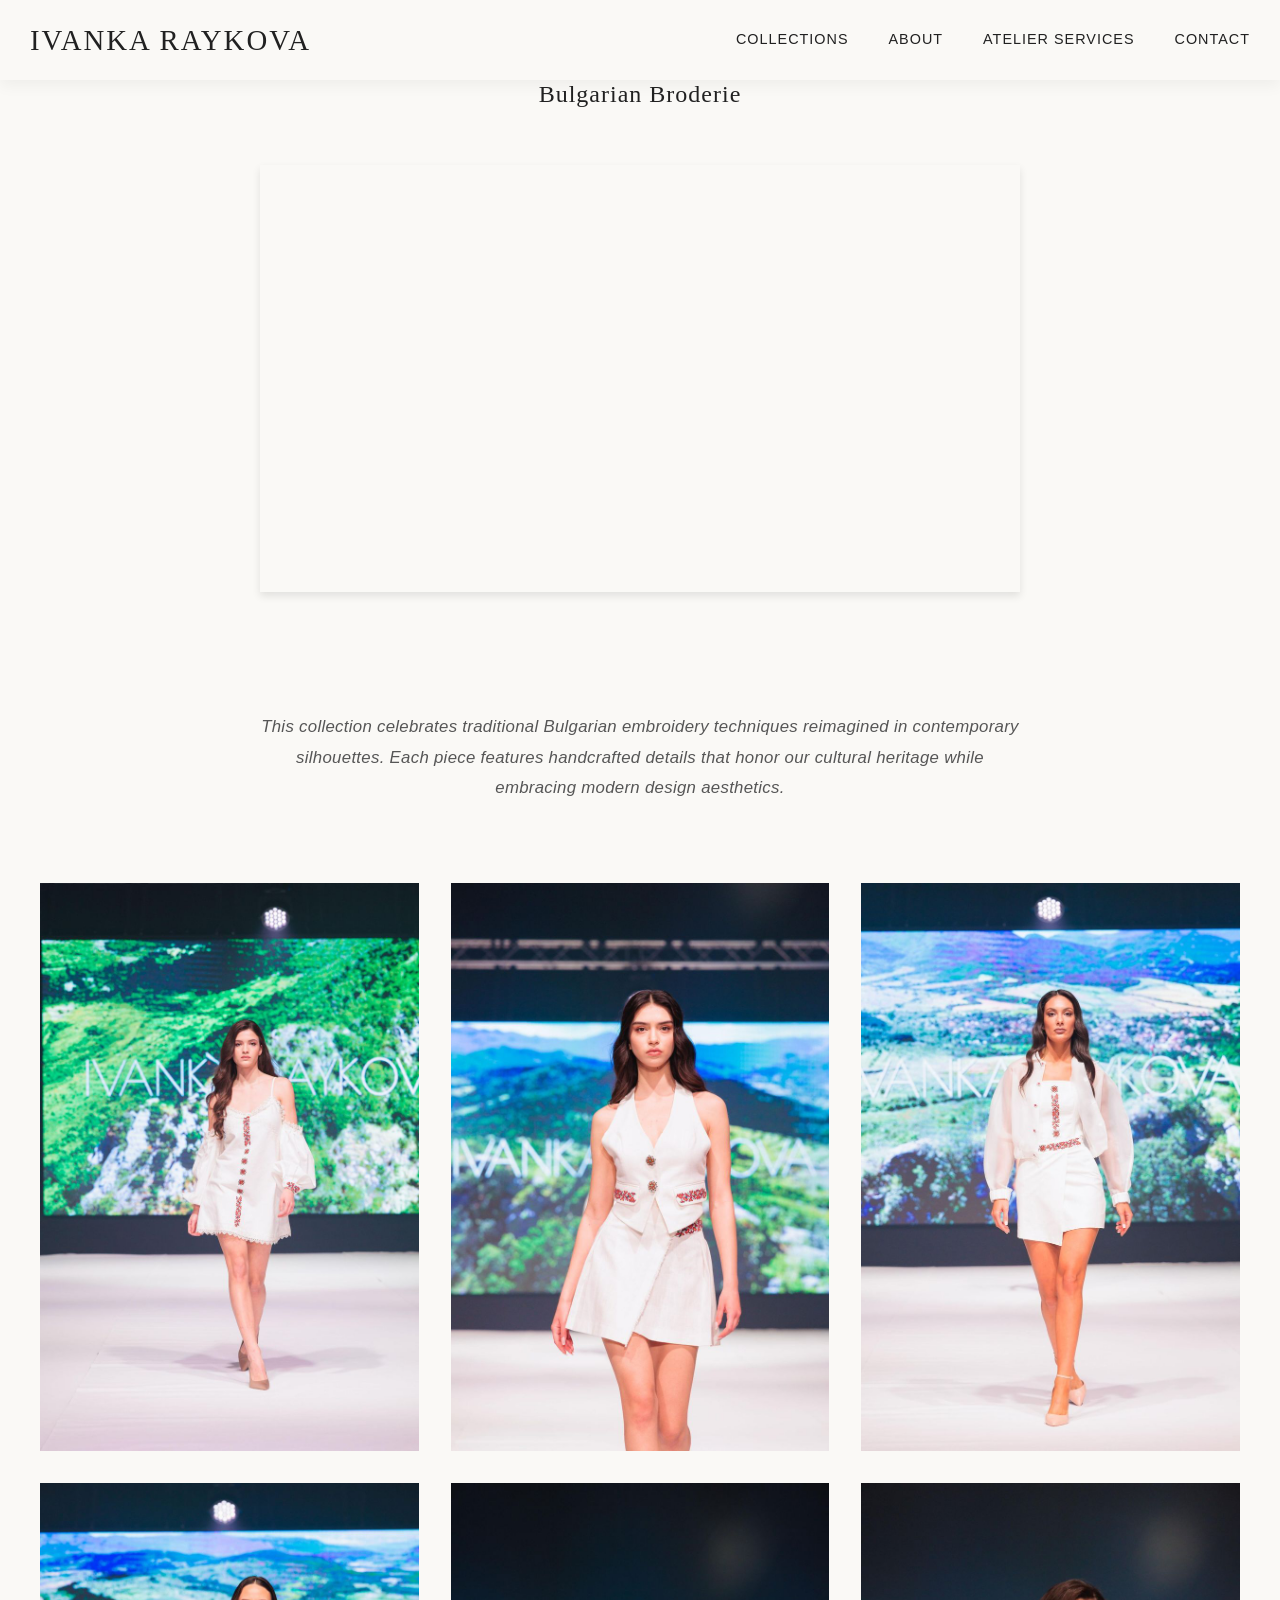
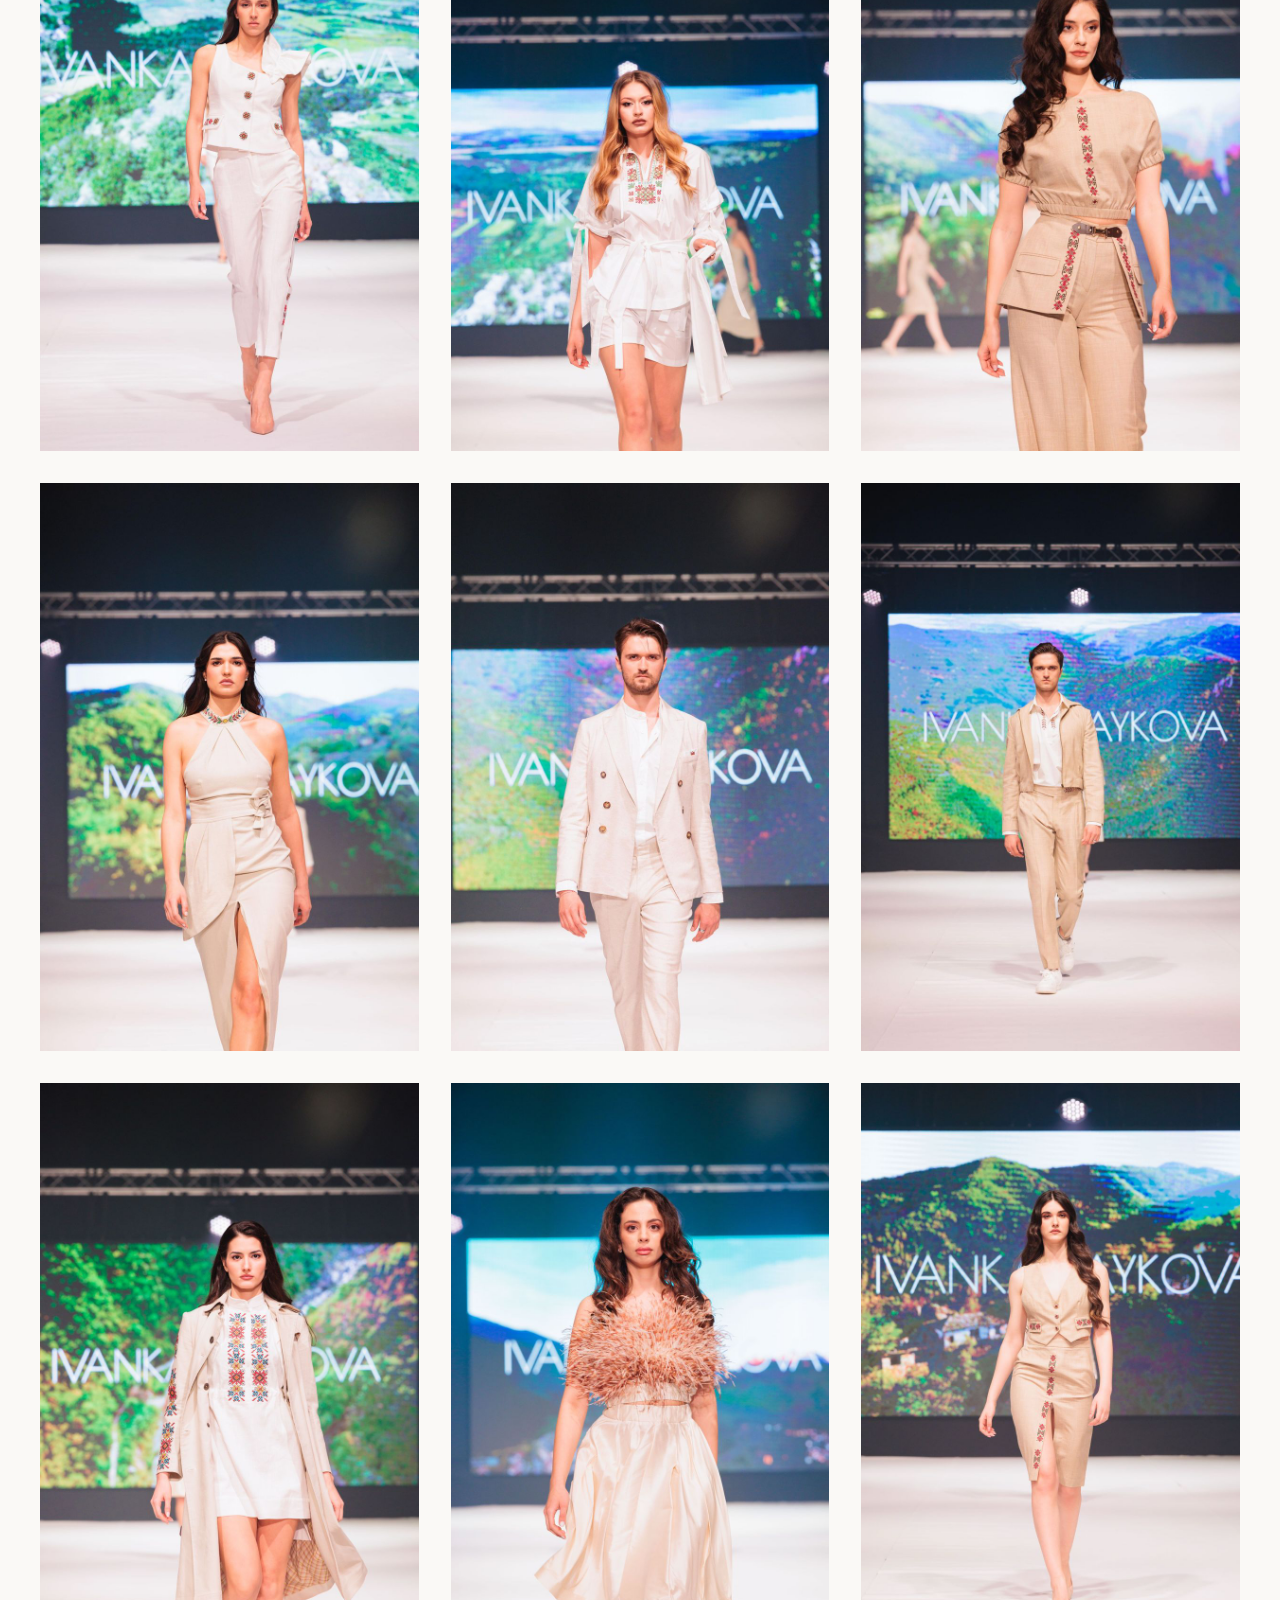
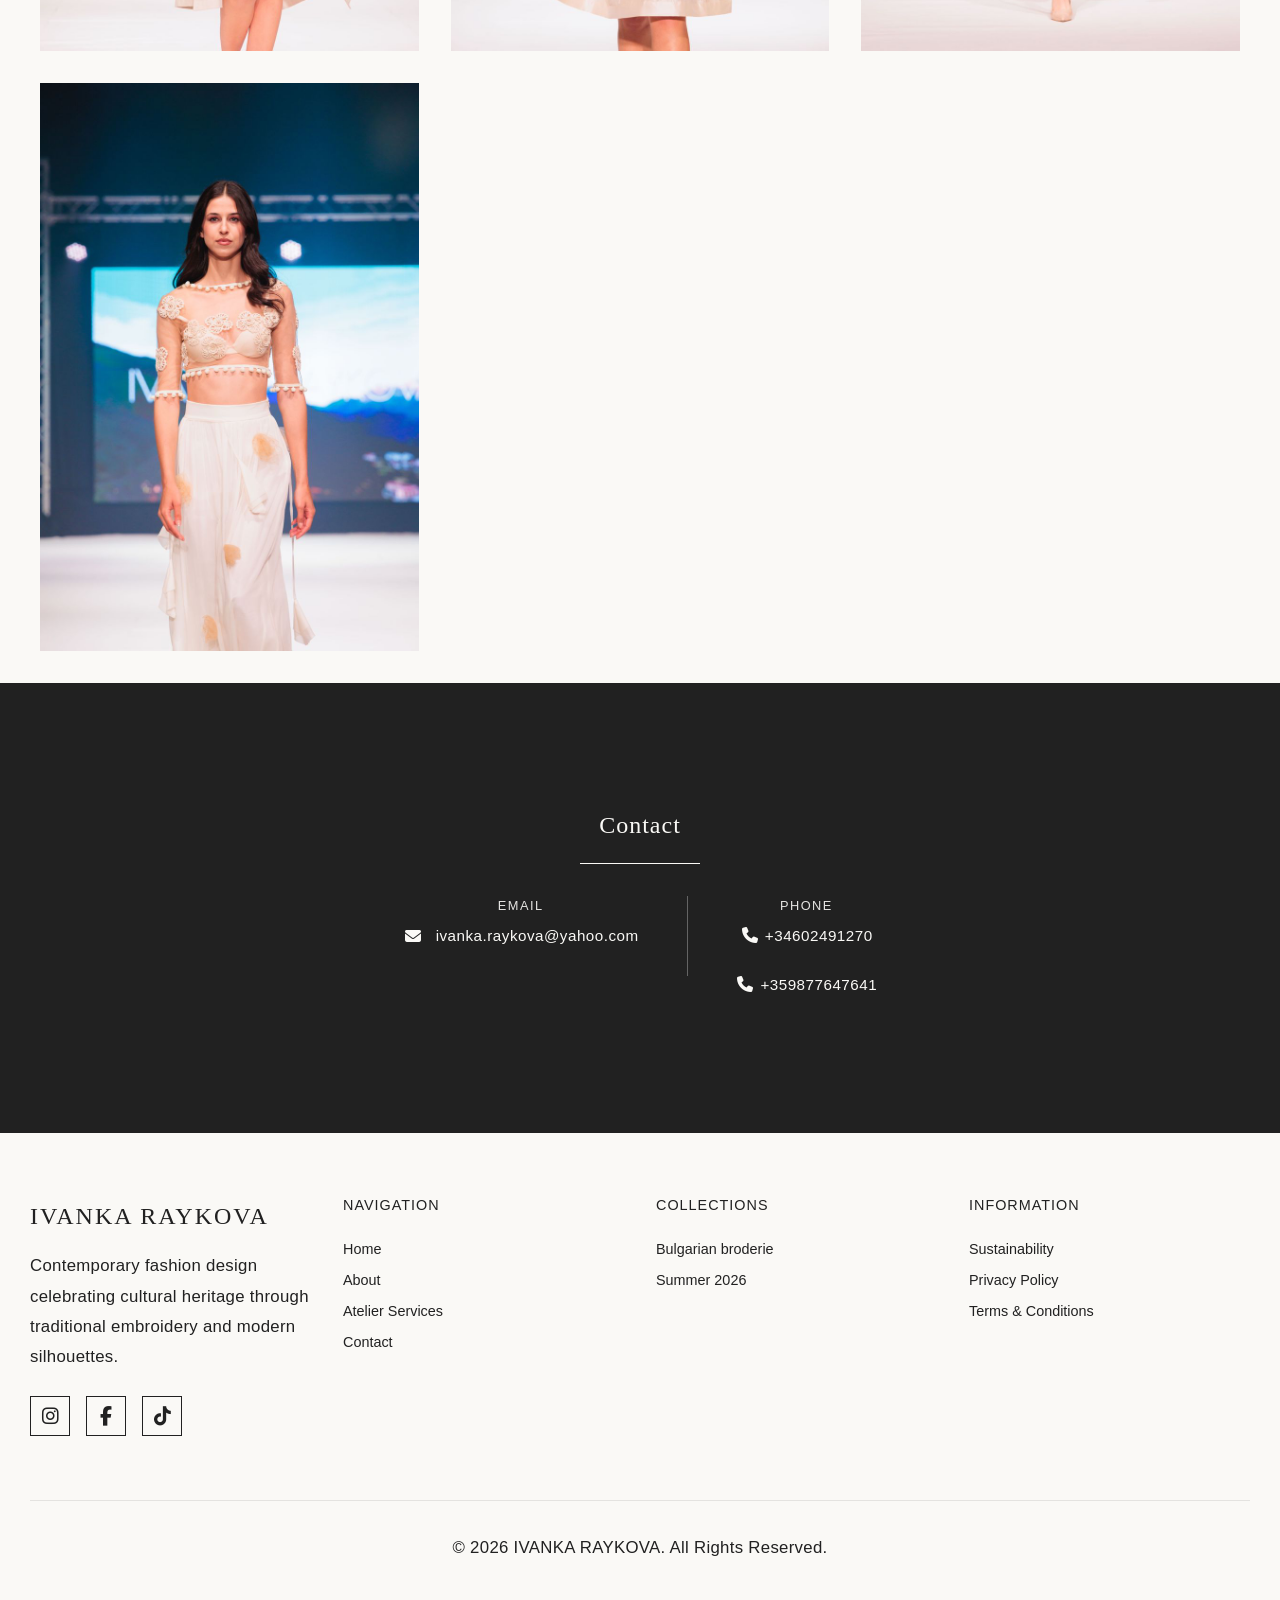
==== commit 9fc51148: "Merge pull request #2 from AntoanRusinov/feature/summer-2026-collection Add the Summer 2026 collecti" ====
--- a/collections/bulgarian-broderie/index.html
+++ b/collections/bulgarian-broderie/index.html
@@ -42,7 +42,7 @@
                             <a href="#" class="dropdown-toggle">Collections</a>
                             <div class="dropdown-content">
                                 <a href="../bulgarian-broderie/">Bulgarian broderie</a>
-                                <!-- <a href="">Summer 2025</a> -->
+                                <a href="../summer-2026/">Summer 2026</a>
                                 <!-- <a href="">Winter 2024</a> -->
                             </div>
                         </li>
@@ -61,7 +61,7 @@
                             <a href="#">Collections</a>
                             <ul class="mobile-submenu">
                                 <li><a href="../bulgarian-broderie/">Bulgarian broderie</a></li>
-                                <!-- <li><a href="">Summer 2025</a></li> -->
+                                <li><a href="../summer-2026/">Summer 2026</a></li>
                                 <!-- <li><a href="">Winter 2024</a></li> -->
                             </ul>
                         </li>
@@ -79,15 +79,8 @@
         <div class="container">
             <h1 id="collection-title" class="section-title">Bulgarian Broderie</h1>
 
-            <!-- Video Section -->
-            <div class="collection-video">
-                <iframe width="800" height="450"
-                    src="https://www.youtube-nocookie.com/embed/IGnrsP5Ec30?autoplay=1&amp;mute=1&amp;rel=0"
-                    title="Bulgarian Broderie collection runway video" loading="lazy"
-                    allow="accelerometer; autoplay; clipboard-write; encrypted-media; gyroscope; picture-in-picture; web-share"
-                    referrerpolicy="strict-origin-when-cross-origin" allowfullscreen>
-                </iframe>
-            </div>
+            <!-- Video: filled from data.json when the collection has one -->
+            <div id="collection-video" class="collection-video" hidden></div>
 
             <p id="collection-description" class="collection-description"></p>
             <div id="collection-grid" class="collection-grid"></div>
@@ -189,7 +182,7 @@
                     <h3 class="footer-heading">Collections</h3>
                     <ul class="footer-nav">
                         <li><a href="../bulgarian-broderie/">Bulgarian broderie</a></li>
-                        <!-- <li><a href="">Summer 2025</a></li> -->
+                        <li><a href="../summer-2026/">Summer 2026</a></li>
                         <!-- <li><a href="">Winter 2024</a></li> -->
                     </ul>
                 </div>
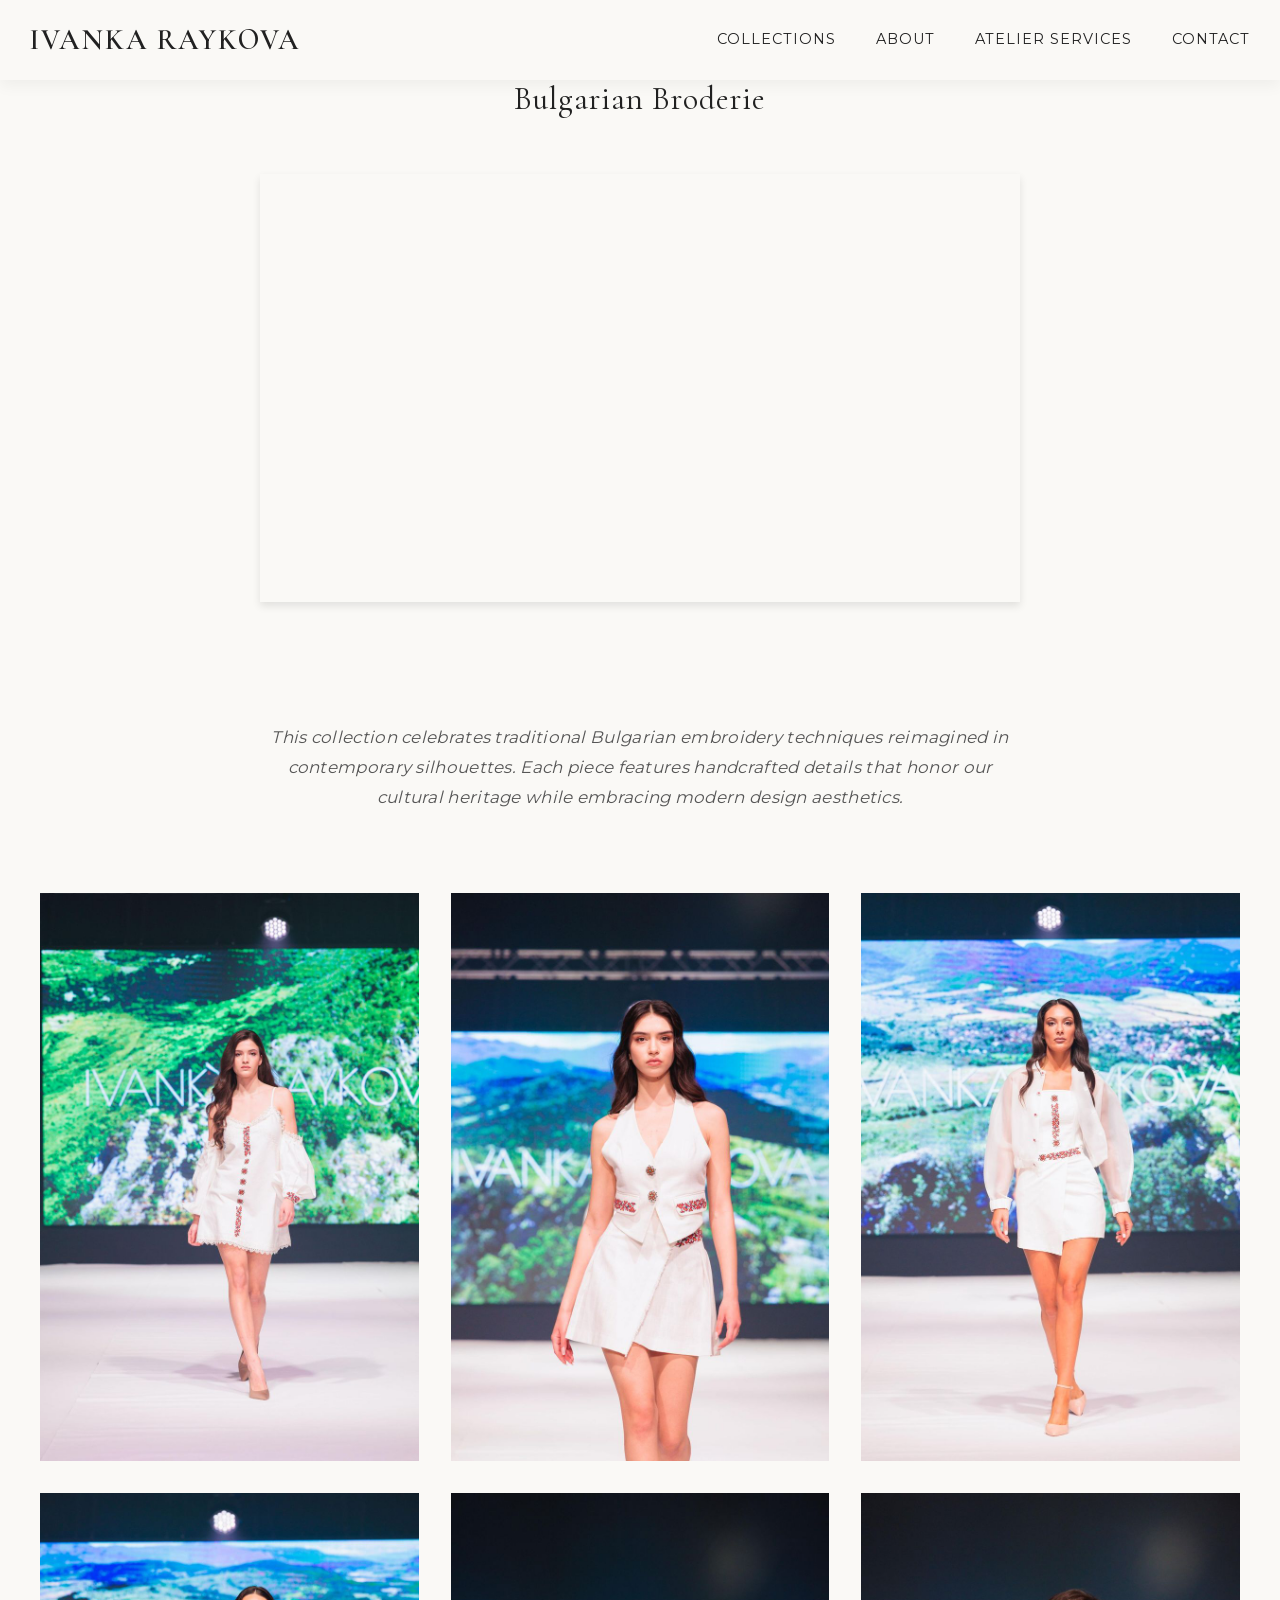
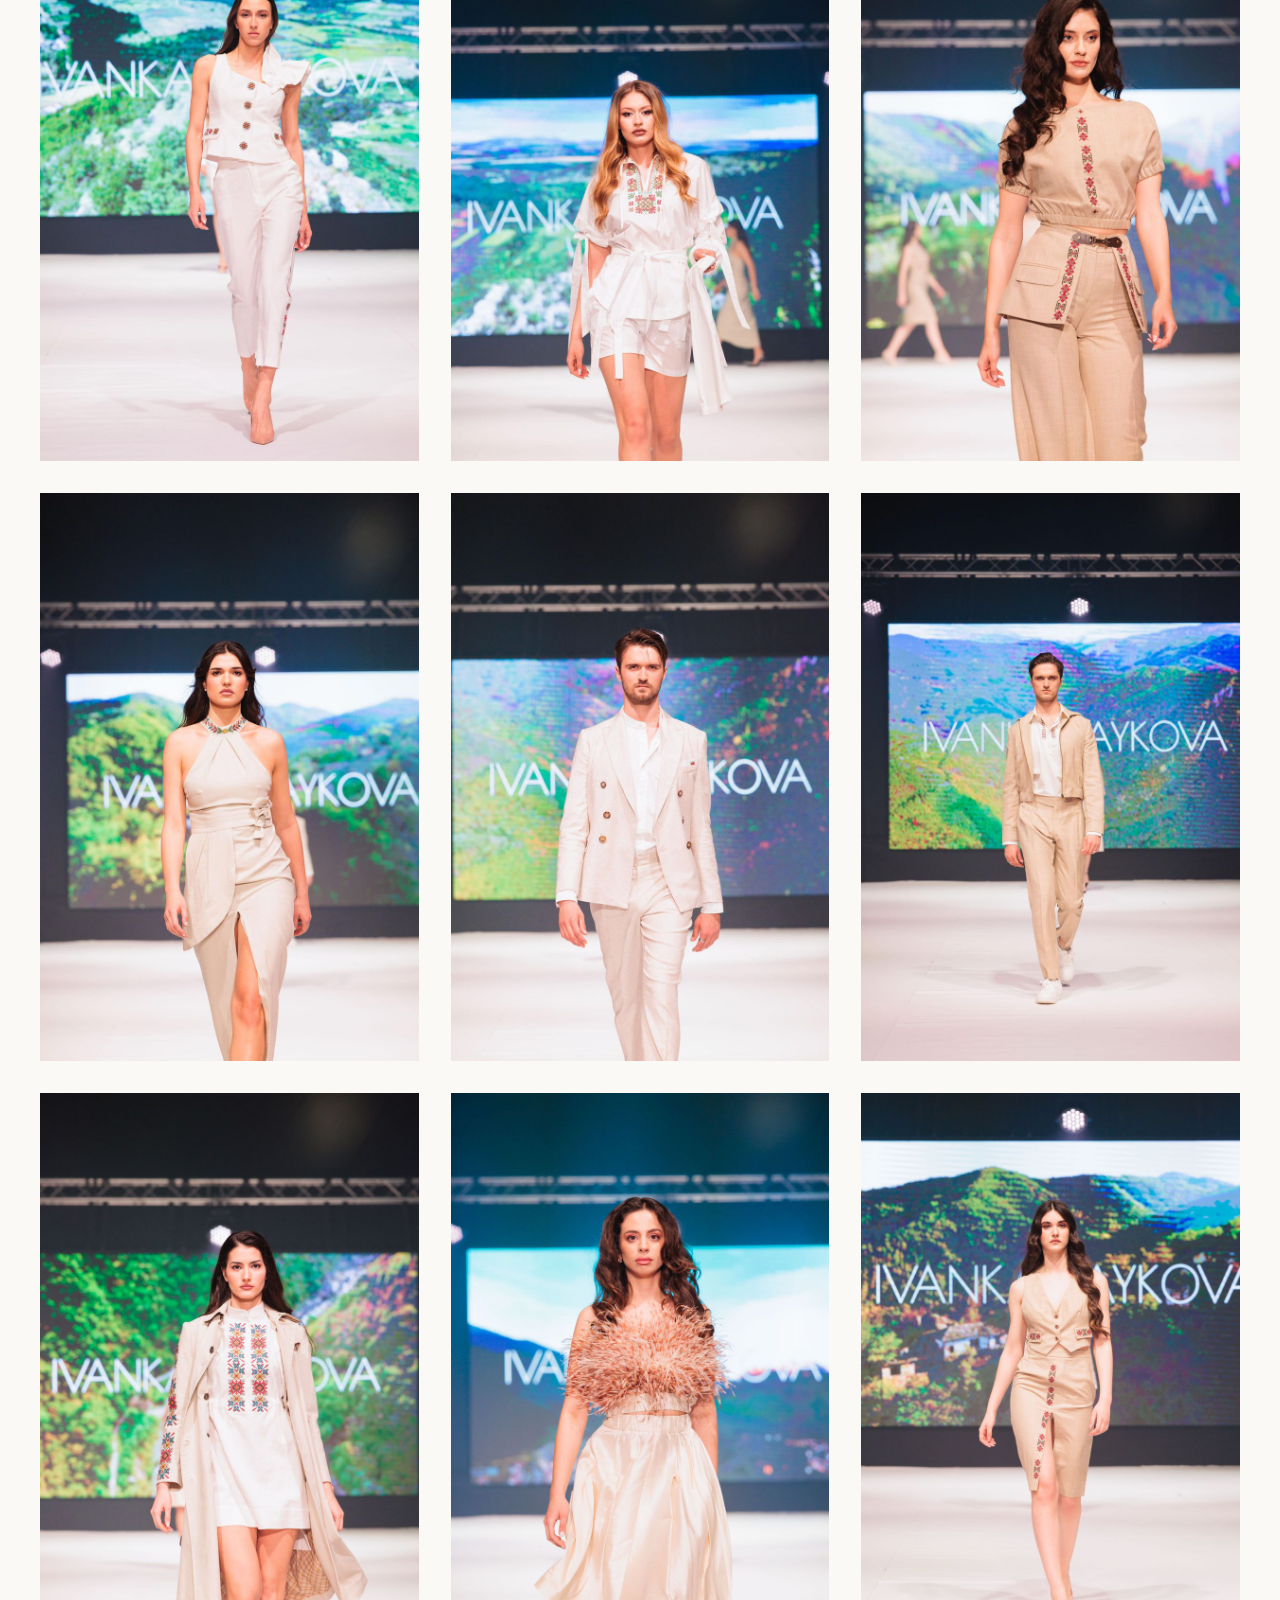
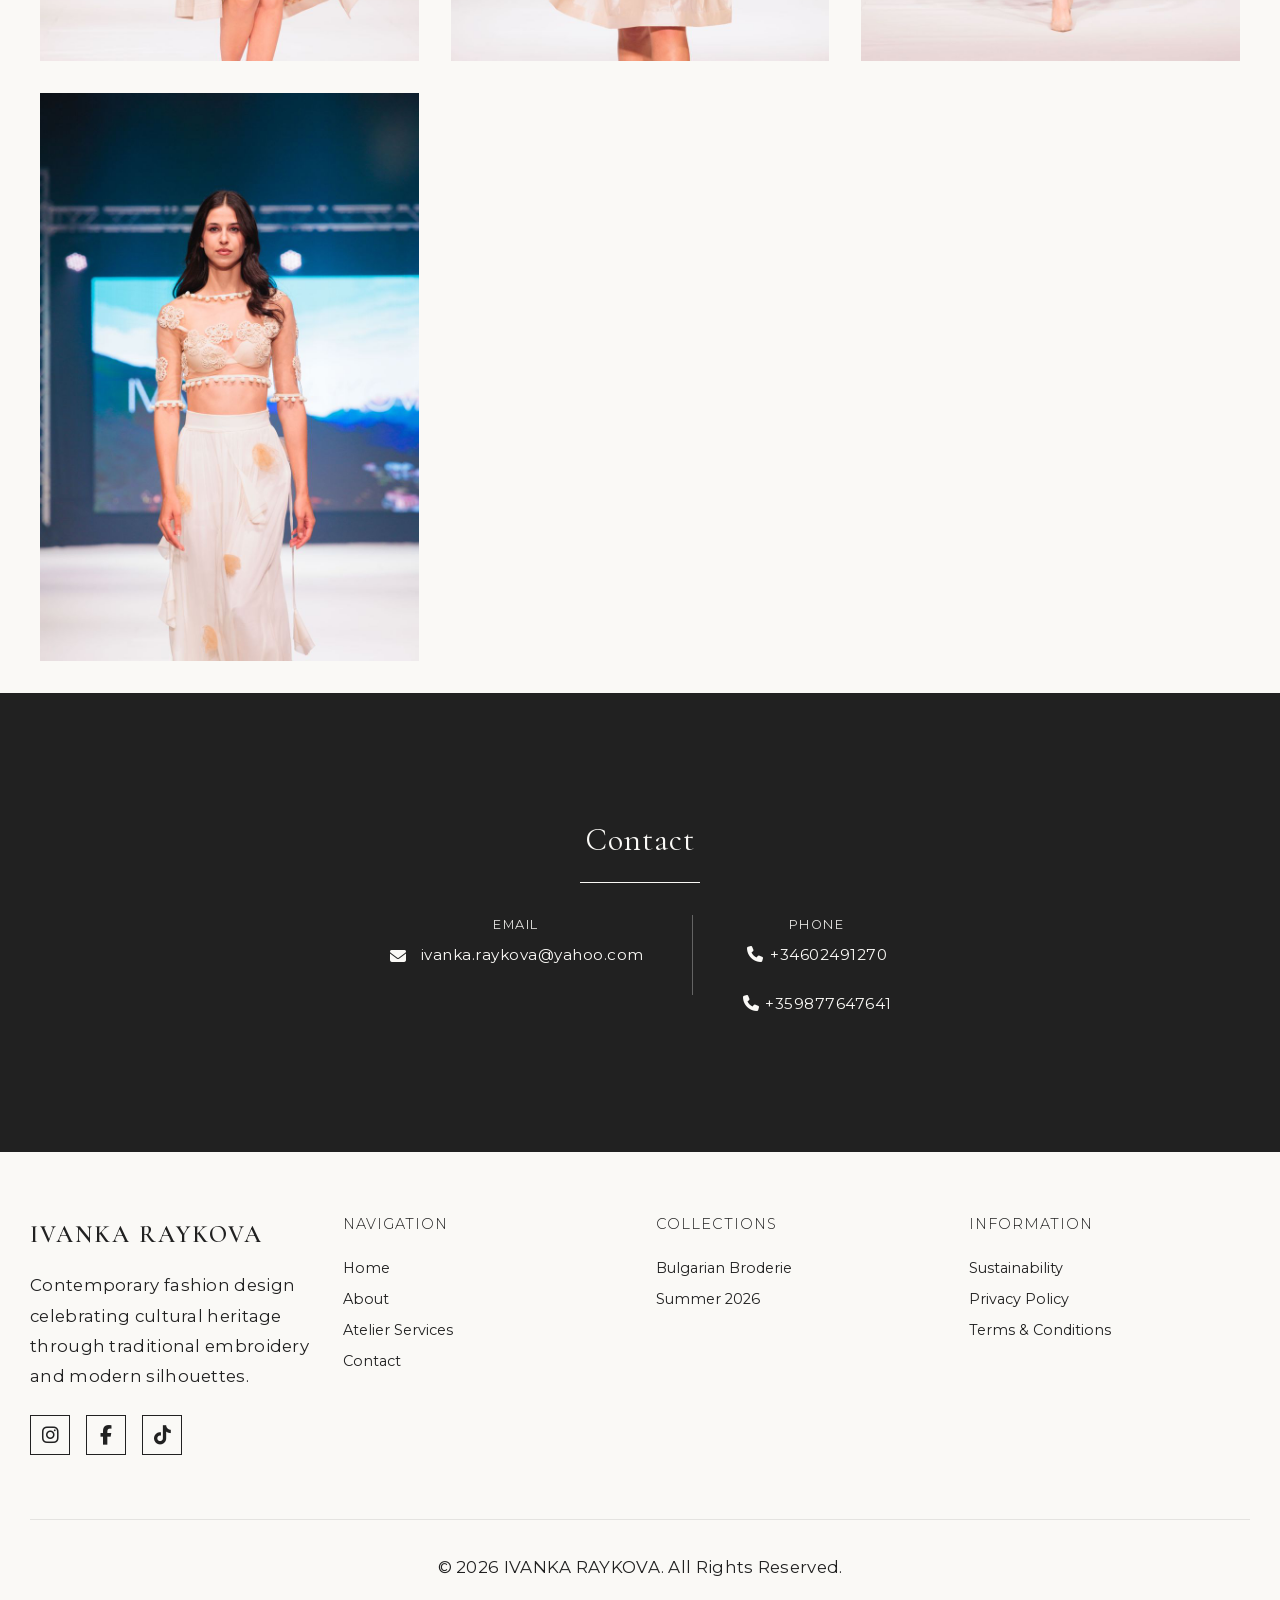
==== commit 26154788: "feat: refresh the home page with a hero film, calls to action, self-hosted fonts and card layout for" ====
--- a/collections/bulgarian-broderie/index.html
+++ b/collections/bulgarian-broderie/index.html
@@ -24,6 +24,7 @@
     <meta name="twitter:description"
         content="A collection celebrating traditional Bulgarian embroidery reimagined in contemporary silhouettes.">
     <meta name="twitter:image" content="https://ivankaraykova.com/images/og-image.jpg">
+    <link rel="stylesheet" href="../../fonts/fonts.css">
     <link rel="stylesheet" href="../../styles/collection-template.css">
     <link rel="stylesheet" href="https://cdnjs.cloudflare.com/ajax/libs/font-awesome/6.5.1/css/all.min.css"
         integrity="sha384-t1nt8BQoYMLFN5p42tRAtuAAFQaCQODekUVeKKZrEnEyp4H2R0RHFz0KWpmj7i8g" crossorigin="anonymous" referrerpolicy="no-referrer">
@@ -41,7 +42,7 @@
                         <li class="dropdown">
                             <a href="#" class="dropdown-toggle">Collections</a>
                             <div class="dropdown-content">
-                                <a href="../bulgarian-broderie/">Bulgarian broderie</a>
+                                <a href="../bulgarian-broderie/">Bulgarian Broderie</a>
                                 <a href="../summer-2026/">Summer 2026</a>
                                 <!-- <a href="">Winter 2024</a> -->
                             </div>
@@ -60,7 +61,7 @@
                         <li class="dropdown-mobile">
                             <a href="#">Collections</a>
                             <ul class="mobile-submenu">
-                                <li><a href="../bulgarian-broderie/">Bulgarian broderie</a></li>
+                                <li><a href="../bulgarian-broderie/">Bulgarian Broderie</a></li>
                                 <li><a href="../summer-2026/">Summer 2026</a></li>
                                 <!-- <li><a href="">Winter 2024</a></li> -->
                             </ul>
@@ -181,7 +182,7 @@
                 <div class="footer-col">
                     <h3 class="footer-heading">Collections</h3>
                     <ul class="footer-nav">
-                        <li><a href="../bulgarian-broderie/">Bulgarian broderie</a></li>
+                        <li><a href="../bulgarian-broderie/">Bulgarian Broderie</a></li>
                         <li><a href="../summer-2026/">Summer 2026</a></li>
                         <!-- <li><a href="">Winter 2024</a></li> -->
                     </ul>
--- a/fonts/fonts.css
+++ b/fonts/fonts.css
@@ -0,0 +1,64 @@
+/* Self-hosted web fonts, SIL Open Font License 1.1. Latin subset only. */
+
+@font-face {
+   font-family: 'Cormorant Garamond';
+   font-style: normal;
+   font-weight: 400;
+   font-display: swap;
+   src: url('cormorant-garamond-400.woff2') format('woff2');
+   unicode-range: U+0000-00FF, U+0131, U+0152-0153, U+02BB-02BC, U+02C6, U+02DA, U+02DC, U+0304, U+0308, U+0329, U+2000-206F, U+20AC, U+2122, U+2191, U+2193, U+2212, U+2215, U+FEFF, U+FFFD;
+}
+
+@font-face {
+   font-family: 'Cormorant Garamond';
+   font-style: normal;
+   font-weight: 500;
+   font-display: swap;
+   src: url('cormorant-garamond-500.woff2') format('woff2');
+   unicode-range: U+0000-00FF, U+0131, U+0152-0153, U+02BB-02BC, U+02C6, U+02DA, U+02DC, U+0304, U+0308, U+0329, U+2000-206F, U+20AC, U+2122, U+2191, U+2193, U+2212, U+2215, U+FEFF, U+FFFD;
+}
+
+@font-face {
+   font-family: 'Cormorant Garamond';
+   font-style: normal;
+   font-weight: 600;
+   font-display: swap;
+   src: url('cormorant-garamond-600.woff2') format('woff2');
+   unicode-range: U+0000-00FF, U+0131, U+0152-0153, U+02BB-02BC, U+02C6, U+02DA, U+02DC, U+0304, U+0308, U+0329, U+2000-206F, U+20AC, U+2122, U+2191, U+2193, U+2212, U+2215, U+FEFF, U+FFFD;
+}
+
+@font-face {
+   font-family: 'Montserrat';
+   font-style: normal;
+   font-weight: 300;
+   font-display: swap;
+   src: url('montserrat-300.woff2') format('woff2');
+   unicode-range: U+0000-00FF, U+0131, U+0152-0153, U+02BB-02BC, U+02C6, U+02DA, U+02DC, U+0304, U+0308, U+0329, U+2000-206F, U+20AC, U+2122, U+2191, U+2193, U+2212, U+2215, U+FEFF, U+FFFD;
+}
+
+@font-face {
+   font-family: 'Montserrat';
+   font-style: normal;
+   font-weight: 400;
+   font-display: swap;
+   src: url('montserrat-400.woff2') format('woff2');
+   unicode-range: U+0000-00FF, U+0131, U+0152-0153, U+02BB-02BC, U+02C6, U+02DA, U+02DC, U+0304, U+0308, U+0329, U+2000-206F, U+20AC, U+2122, U+2191, U+2193, U+2212, U+2215, U+FEFF, U+FFFD;
+}
+
+@font-face {
+   font-family: 'Montserrat';
+   font-style: normal;
+   font-weight: 500;
+   font-display: swap;
+   src: url('montserrat-500.woff2') format('woff2');
+   unicode-range: U+0000-00FF, U+0131, U+0152-0153, U+02BB-02BC, U+02C6, U+02DA, U+02DC, U+0304, U+0308, U+0329, U+2000-206F, U+20AC, U+2122, U+2191, U+2193, U+2212, U+2215, U+FEFF, U+FFFD;
+}
+
+@font-face {
+   font-family: 'Montserrat';
+   font-style: normal;
+   font-weight: 600;
+   font-display: swap;
+   src: url('montserrat-600.woff2') format('woff2');
+   unicode-range: U+0000-00FF, U+0131, U+0152-0153, U+02BB-02BC, U+02C6, U+02DA, U+02DC, U+0304, U+0308, U+0329, U+2000-206F, U+20AC, U+2122, U+2191, U+2193, U+2212, U+2215, U+FEFF, U+FFFD;
+}
--- a/styles/collection-template.css
+++ b/styles/collection-template.css
@@ -4,8 +4,8 @@
     --secondary-color: #212121;
     --accent-color: #e9e5dc;
     --border-color: #e0d9cb;
-    --font-main: 'Montserrat', sans-serif;
-    --font-secondary: 'Cormorant Garamond', serif;
+    --font-main: 'Montserrat', 'Helvetica Neue', Arial, sans-serif;
+    --font-secondary: 'Cormorant Garamond', Georgia, 'Times New Roman', serif;
     --transition: all 0.3s ease;
     --shadow: 0 5px 15px rgba(0, 0, 0, 0.05);
 }
@@ -22,7 +22,7 @@
     background-color: var(--primary-color);
     line-height: 1.6;
     overflow-x: hidden;
-    font-weight: 300;
+    font-weight: 400;
     padding-top: 80px;
     /* Adjust this value based on your header height */
 }
@@ -138,6 +138,7 @@
 .logo {
     font-family: var(--font-secondary);
     font-size: 1.8rem;
+    font-weight: 600;
     letter-spacing: 2px;
 }
 
@@ -328,7 +329,7 @@
     font-family: var(--font-secondary);
     position: relative;
     padding-bottom: 1.5rem;
-    font-size: 1.5rem;
+    font-size: 2rem;
     letter-spacing: 1px;
 }
 
@@ -659,6 +660,7 @@
 .footer-logo {
     font-family: var(--font-secondary);
     font-size: 1.5rem;
+    font-weight: 600;
     letter-spacing: 2px;
     margin-bottom: 1rem;
 }
